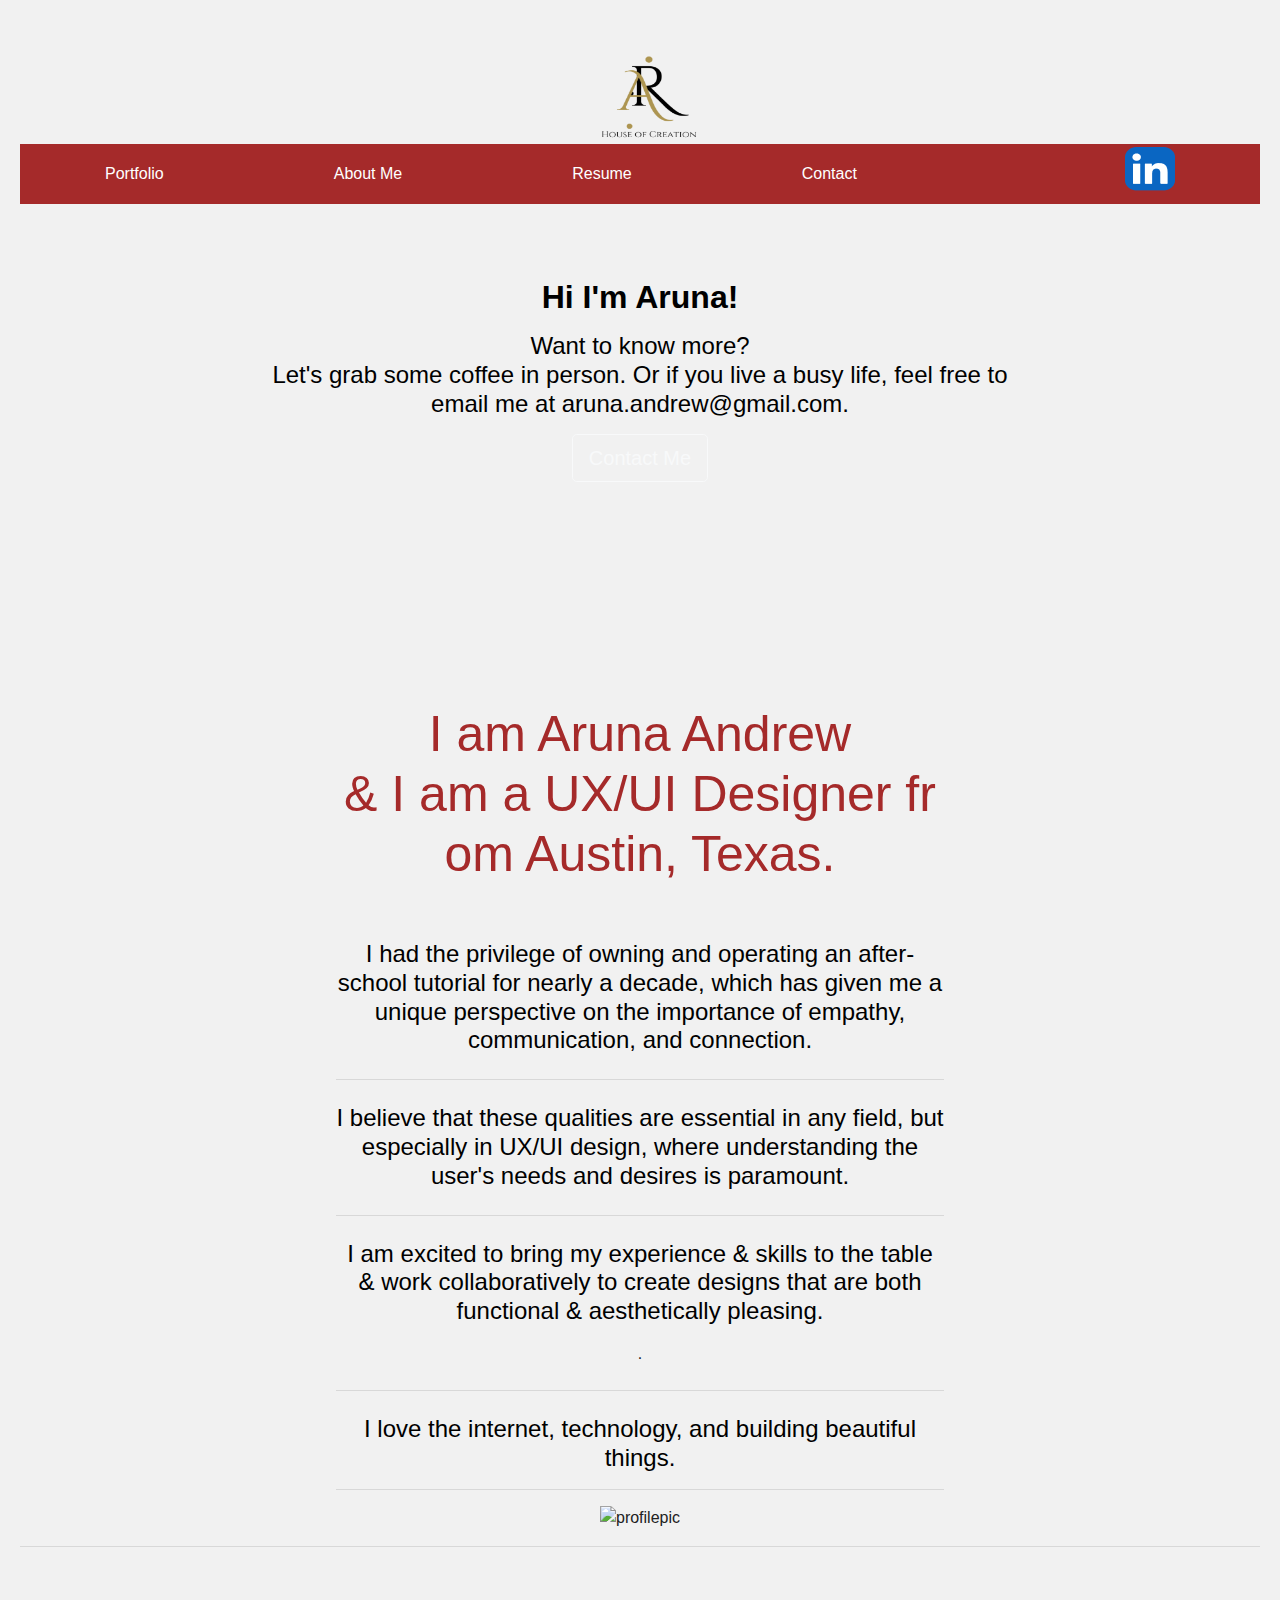
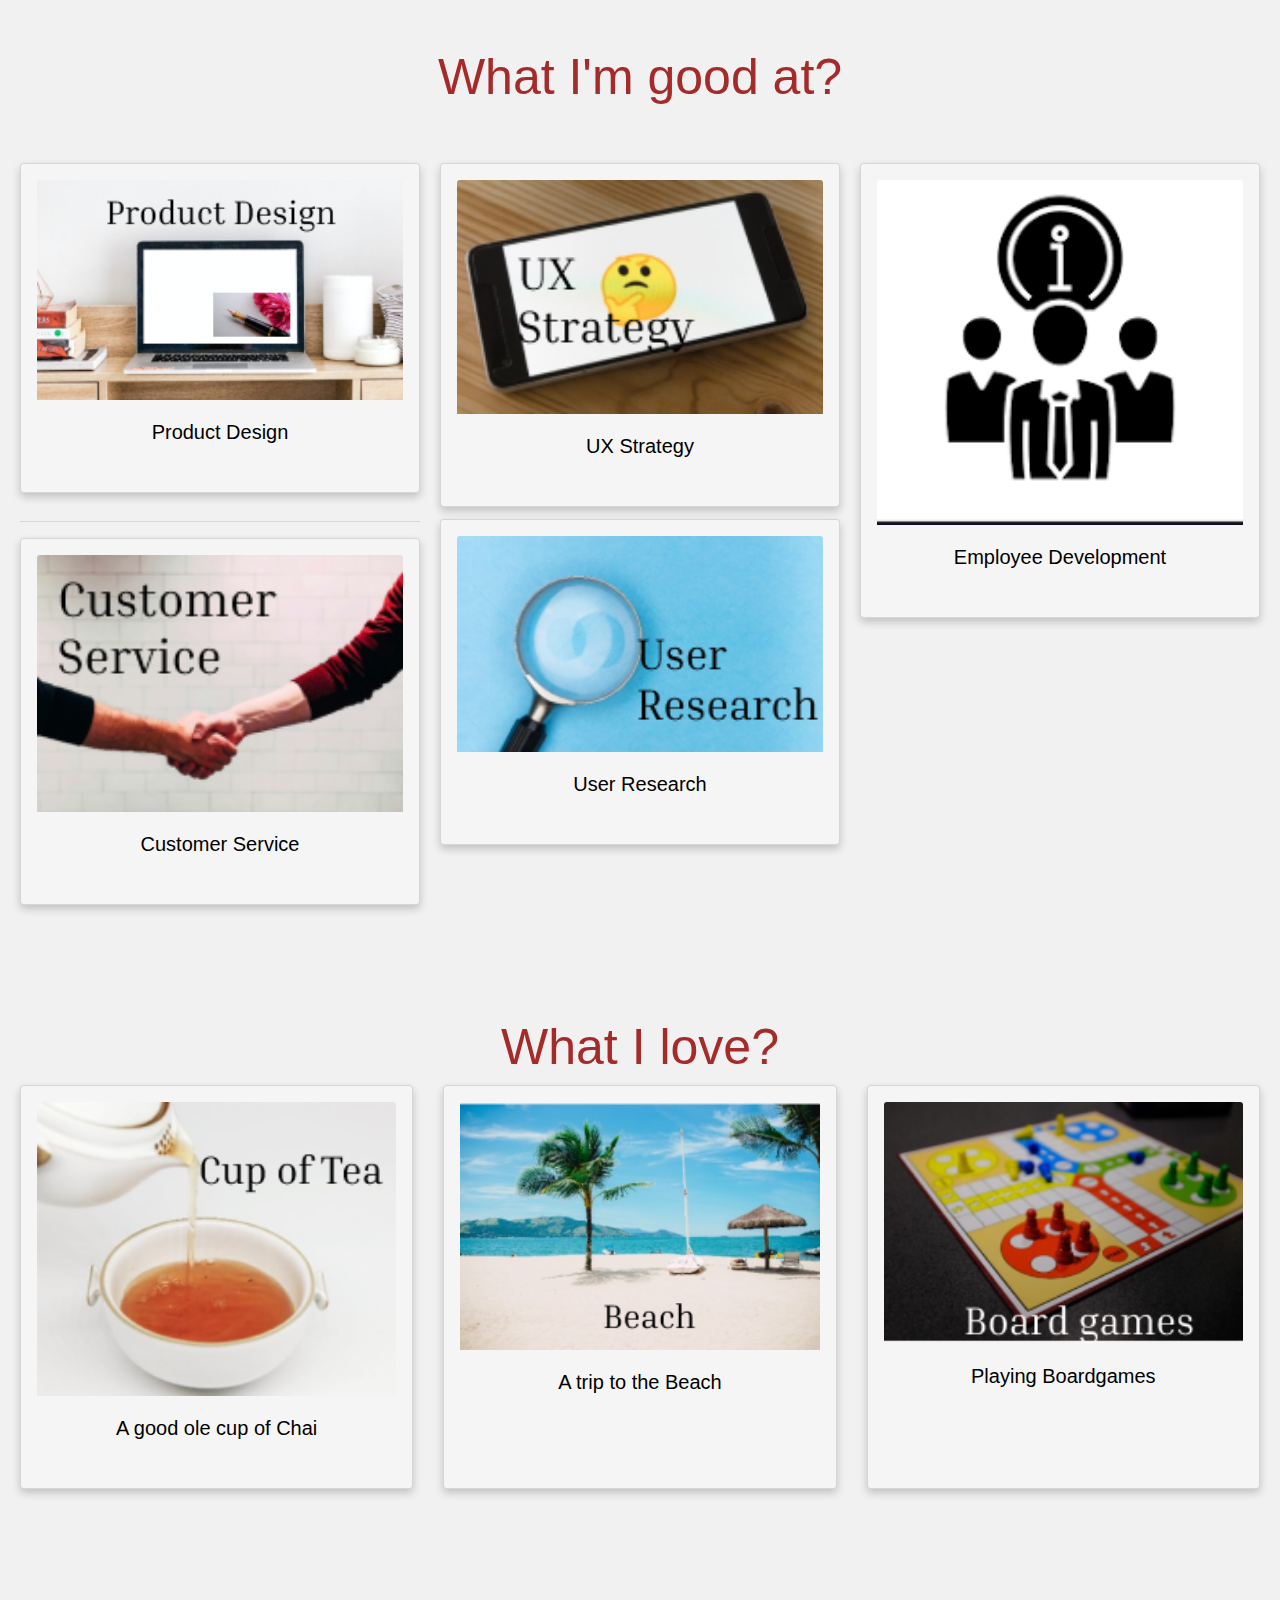
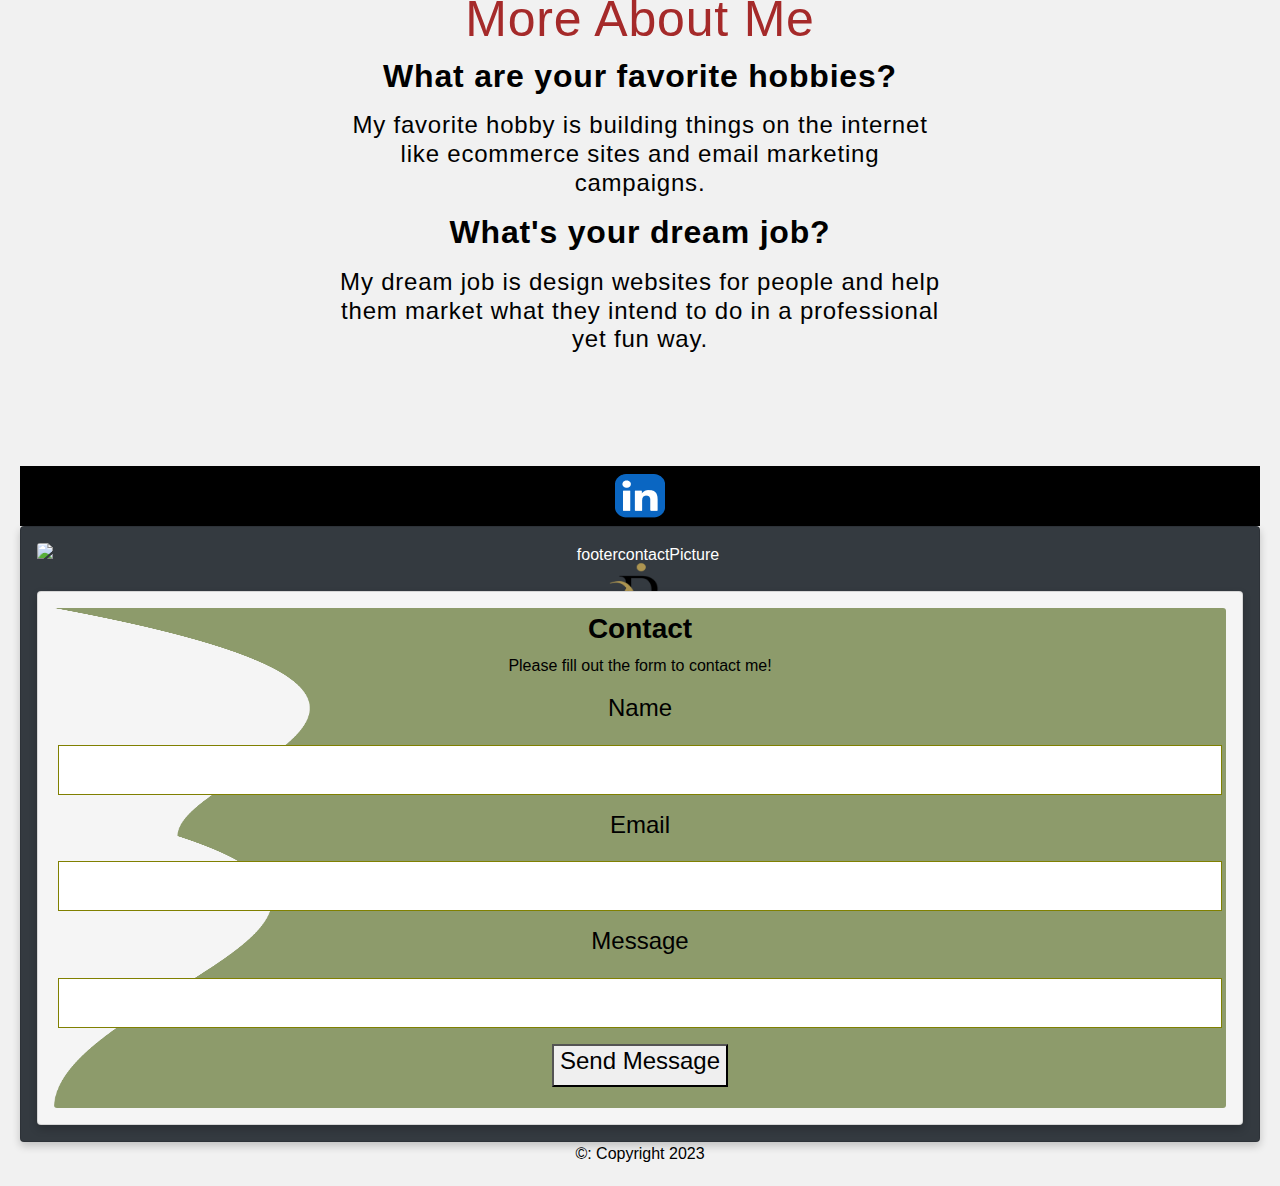
==== about.html @ d9660f20 "updated" ====
<!DOCTYPE HTML>
    <head>
      <!-- Required meta tags -->
      <meta name="viewport" content="width=device-width, initial-scale=1">
<link rel="stylesheet" href="https://cdnjs.cloudflare.com/ajax/libs/font-awesome/4.7.0/css/font-awesome.min.css">
      <meta name="viewport" content="width=device-width, initial-scale=1">
<link rel="stylesheet" href="https://cdnjs.cloudflare.com/ajax/libs/font-awesome/4.7.0/css/font-awesome.min.css">
    <meta charset="utf-8">
    <meta name="viewport" content="width=device-width, initial-scale=1, shrink-to-fit=no">
    <link rel="stylesheet" href="https://stackpath.bootstrapcdn.com/bootstrap/4.3.1/css/bootstrap.min.css" integrity="sha384-ggOyR0iXCbMQv3Xipma34MD+dH/1fQ784/j6cY/iJTQUOhcWr7x9JvoRxT2MZw1T" crossorigin="anonymous">
    <link rel="stylesheet" href="css/index.css">

       <title>Aruna Andrew's Profile</title>
       <link rel="stylesheet" type="text/css" href="css/styles.css">
       <div class="inline-block"></div>
       
           
    </div>
   <!--Nav bar-->
   <a class="navbar-brand" href="#"><div class="logo">
    <a href="index.html"><img src="images/logoar.png" alt="Logo" width="140" height="100"></a></div></a>
   <ul class="topnav">
        <li><a href="portfolio.html">Portfolio</a></li>
        <li><a href="about.html">About Me</a></li>
        <li><a href="resume.html">Resume</a></li>
        <li><a href="contact.html">Contact</a></li>
        <li class="right"><a href="www.linkedin.com/in/aruna-a" class="social-icon si-rounded si-small si-linkedin">
          <img src="images/linkedin.png">
       </a>
      </ul>
<div style="padding:0 25px;">
<!--end Nav bar-->


          
        <!--Column Layout-->
        
<!--Section 2: About me-->
<!-- Hero -->


<div class="p-5 text-center bg-image rounded-3" style="
    background-image: url('https://mdbcdn.b-cdn.net/img/new/slides/041.webp');
    height: 400px;">

  <div class="mask" style="background-color: rgba(25, 92, 39, 0.6);"></div>
    <div class="d-flex justify-content-center align-items-center h-100">
      
      <div class="text-turquoise"> 
        <h2 class="mb-3" font color="text-turquoise">Hi I'm Aruna!</h2>
        <h2 class="mb-3"></h2>
        
        <p><blockquote> <h4>Want to know more? <br>
          Let's grab some coffee in person.
          Or if you live a busy life, feel free to <br>email me at aruna.andrew@gmail.com.</h4></blockquote></p>
        
        <a class="btn btn-outline-light btn-lg" href="contact.html" role="button">Contact Me</a><br><br><br>
        
        
      </div>
    </div>
  </div>
</div>
</div>
<!--<div class="profilecard">
  <img src="/Users/ravinderandrew/Documents/UXUIBootcamp/portfolio/UXUI_portfoliocoding/images/myprofilemainpic.jpg" alt="Aruna" style="width:100%">
  <h2>Aruna Andrew</h2>
  <p class="title">UX/UI Designer</p>
  <p>Austin, Tx</p>
  <div style="margin: 24px 0;">
    
    <a href="#"><i class="fa fa-linkedin"></i></a>  
   
  </div>
  <p><button>Contact</button></p>
</div>-->
  <section class="introduction-section">
    
      <p><h1>I am Aruna Andrew <br>
        
        & I am a UX/UI Designer from Austin, Texas.</h1></p><br>
        
        <p><blockquote><h4>I had the privilege of owning and operating an after-school tutorial for nearly a decade, which has given me a unique perspective on the importance of empathy, communication, and connection.</blockquote></p></h4></p> 
        <hr class="my-4">
        
       
        <p><h4><blockquote> I believe that these qualities are essential in any field, but especially in UX/UI design, where understanding the user's needs and desires is paramount.</blockquote></h4></p>
        
       
        <hr class="my-4">
        <p><h4><blockquote>I am excited to bring my experience & skills to the table & work collaboratively to create designs that are both functional & aesthetically pleasing.</blockquote></h4></p>
        .</p>
        <hr class="my-4">
      <p><h4>I love the internet, technology, and building beautiful things.</h4></p> <hr />
      <img src="images/profilepic.jpg" alt="profilepic" width= "470" height="320" align="top-left" />
  </section>
  <hr />
  
 
  
  <section>
    <h1>What I'm good at?</h1>
    
  </section>
  <br><br>
  <div class="card-columns">
    <div class="card">
      <img class="card-img-top" src="images/productdesign.png" alt="Card image cap">
      <div class="card-body">
        <h5 class="card-title">Product Design</h5>
        <!--<p class="card-text">This is a longer card with supporting text below as a natural lead-in to additional content. This content is a little bit longer.</p>-->
      </div>
    </div>
    <hr />
    <div class="card">
      <img class="card-img-top" src="images/customer service.png" alt="Card image cap">
      <div class="card-body">
        <h5 class="card-title">Customer Service</h5>
        <!--<p class="card-text">This card has supporting text below as a natural lead-in to additional content.</p>
        <p class="card-text"><small class="text-muted">Last updated 3 mins ago</small></p>-->
      </div>
    </div>
    <div class="card">
      <img class="card-img-top" src="images/Uxstrategy.png" alt="Card image cap">
      <div class="card-body">
        <h5 class="card-title">UX Strategy</h5>
        <!--<p class="card-text">This is a longer card with supporting text below as a natural lead-in to additional content. This content is a little bit longer.</p>-->
      </div>
    </div>
    <div class="card">
      <img class="card-img-top" src="images/userresearch.png" alt="Card image cap">
      <div class="card-body">
        <h5 class="card-title">User Research</h5>
        <!--<p class="card-text">This is a longer card with supporting text below as a natural lead-in to additional content. This content is a little bit longer.</p>-->
      </div>
    </div>
    
    <div class="card">
      <img class="card-img-top" src="images/staffdev.png" alt="Card image cap">
      <div class="card-body">
        <h5 class="card-title">Employee Development</h5>
        
      </div>
    </div>
    
    </div>
  </div>
      <section>
    <h1>What I love?</h1>
    <div class="card-deck">
      <div class="card">
        <img class="card-img-top" src="images/tea.png" alt="Card image cap">
        <div class="card-body">
          <h5 class="card-title">A good ole cup of Chai</h5>
          <!--<p class="card-text">This is a wider card with supporting text below as a natural lead-in to additional content. This content is a little bit longer.</p>
        </div>
        <div class="card-footer">
          <small class="text-muted">Last updated 3 mins ago</small>-->
        </div>
      </div>
      <div class="card">
        <img class="card-img-top" src="images/beach.png" alt="Card image cap">
        <div class="card-body">
          <h5 class="card-title">A trip to the Beach</h5>
          <!--<p class="card-text">This card has supporting text below as a natural lead-in to additional content.</p>
        </div>
        <div class="card-footer">
          <small class="text-muted">Last updated 3 mins ago</small>-->
        </div>
      </div>
      <div class="card">
        <img class="card-img-top" src="images/boardgames.png" alt="Card image cap">
        <div class="card-body">
          <h5 class="card-title">Playing Boardgames</h5>
          <!--<p class="card-text">This is a wider card with supporting text below as a natural lead-in to additional content. This card has even longer content than the first to show that equal height action.</p>-->
        </div>
        <!--<div class="card-footer">
          <small class="text-muted">Last updated 3 mins ago</small>-->
        </div>
      </div>
    </div>
    
  </section>

  <section class="questions-section">
    <h1>More About Me</h1>
    <h2>What are your favorite hobbies?</h2>
    <p><h4>My favorite hobby is building things on the internet like ecommerce sites and email marketing campaigns.</h4></p>
    <h2>What's your dream job?</h2>
    <p><h4>My dream job is design websites for people and help them market what they intend to do in a professional yet fun way.</h4></p>
    
</section>



<!-- END MAIN -->
</div>
       
</div>
<p></p><br><br>
 <!--Footer HTML-->
 <br><br>
         <!--Footer HTML-->
         <div class="footer">
            
        <center>
          
          <li class="right"><a href="www.linkedin.com/in/aruna-a" class="social-icon si-rounded si-small si-linkedin">
            <img src="images/linkedin.png">
         </a>
        </ul>
        </center> 
          
           
        </div>
        
      </div>

      <div class="card bg-dark text-white">
        <img src="/Users/ravinderandrew/Documents/UXUIBootcamp/portfolio/portfoliocoding/images/coffee1.png" alt="footercontactPicture" class="card-img" alt="...">
        <div class="card-img-overlay">
          <img src="images/logoar.png" alt="Logo" align="center" width="180" height="130"><br>
          <!--<img src="images/logoar.png" alt="Logo" align="center" width="200" height="150">-->
          <!--<h5 class="card-title">-->
            <h1>Let's Connect & Collaborate on Design!</h1><br><br>
            
          <!--<p class="card-text">-->
            <h3>Aruna Andrew</h3>
            <a href="mailto:aruna.andrew@gmail.com"><h3>Email me!</h3></a>
            
          
          <!--<p class="card-text">&copy: Copyright 2023</p>-->
        </div>
        <br>
        <div class="card bg-green text-white">
          <img src="images/footerimage.png" alt="footercontactPicture" align="right" width="500" height="500" alt="footercontactPicture" class="card-img" alt="...">
          <div class="card-img-overlay">
            <h3 class="w3-xxxlarge"><b>Contact</b></h3>
            <p>Please fill out the form to contact me!</p>
            <form action="/action_page.php" target="_blank">
              <div class="w3-section">
                <label><h4>Name</h4></label>
                <input class="w3-input w3-border" type="text" name="Name" required>
              </div>
              <div class="w3-section">
                <label><h4>Email</h4></label>
                <input class="w3-input w3-border" type="text" name="Email" required>
              </div>
              <div class="w3-section">
                <label><h4>Message</h4></label>
                <input class="w3-input w3-border" type="text" name="Message" required>
              </div>
              <button type="submit" class="w3-button w3-block w3-padding-large  w3-margin-bottom"><h4>Send Message</h4></button>
            </form>
          </div>
        </div>
        
        </div>
        <p class="card-text">&copy: Copyright 2023</p>
          </div>
</head>
---- css/styles.css ----
/* Navigation styles */
body {margin: 0;}

ul.topnav {
  list-style-type: none;
  margin: 0;
  padding: 0;
  overflow: hidden;
  background-color:  brown;
}

ul.topnav li {float: left;}

ul.topnav li a {
  display: block;
  color: white;
  text-align: center;
  padding: 18px 85px;
  text-decoration: none;
}

ul.topnav li a:hover:not(.active) {background-color: #111;}

ul.topnav li a.active {background-color: gray;}

ul.topnav li.right {float: right;}

@media screen and (max-width: 600px) {
  ul.topnav li.right, 
  ul.topnav li {float: none;}
}

.left, .center, .right {
    height: 50px;
    display: flex;
    justify-content: center;
    align-items: center;
}

/*background color */
body {
  background-color: silver;
}


.casestudy1, .casestudy2, .casestudy3, .casestudy4, .casestudy5 {
    
    background-position: center;
    height: 200px;
    max-width: 200px;
    margin: auto;
    margin-bottom: 10px;
    background-color: blue;
    border-radius: 40px;
    background-image: url("../images/casestudy1.png");
}

.casestudy1 {
    /*margin-top:20px;*/
    background-image: url("../images/casestudy1.png");
    background-repeat: no-repeat;
    background-position: center;
    /*border-radius: 48px;*/
}

.casestudy2 {
    background-image: url("../images/casestudy2.png");
    background-repeat: no-repeat;
    background-position: center;
}

.casestudy3 {
    background-image: url("../images/casestudy3.png");
    background-repeat: no-repeat;
    background-position: center;
}
.caseStudyPortfolio {
    background-position: center;
    height: 500px;
    max-width: 500px;
    margin: auto;
    margin-bottom: 10px;
    background-color: blue;
    border-radius: 48px;
    background-image: url("../images/casestudy3.png");

}
.text {
    background: rgb(0,0,0,0.7);
    width: 84%;
    padding: 20px 40px;
    color: brown;
}

.text p {
    color: rgba(255, 255, 255, 0.7);
    font-family: Arial, Helvetica, Arial, Helvetica, sans-serif;
}


/*About page*/
* {
    box-sizing: border-box;
  }
  
  body {
    font-family: Arial, Helvetica, sans-serif;
  }
  
 
  /* Style the counter cards-aboutme,portfolio & index */
  .card {
    box-shadow: 0 4px 8px 0 rgba(0, 0, 0, 0.2);
    padding: 16px;
    text-align: center;
    background-color: whitesmoke
  }
  /* for somereason this is set to the logo placement */
  body{
    text-align:center;
    background-color: whitesmoke;
    font-family: Arial, Helvetica, sans-serif;
 }
 h1 {
  color: brown;
}
 h2 {
  color: black;
}
h3 {
  color: black;
}
h4 {
  color: black;
}
h5 {
  color: black;
}
h6 {
  color: black;
}
p {
  color: black;
}
 .div2{
    background: tan;
    border: 1px solid black;
    padding:30px;
    width: 350px;
    height: 350px;
 }
/*casestudy1
.newspaper {
    border: solid black 1px;
    background-color: thistle;
    column-count: 3;
    column-gap: 40px;
  }*/

/* Footer Styles */
.footer {
    display: flex;
    justify-content: center;
    align-items: center;
    background: black;
    height: 60px;
}

.footer a{ 
    display: flex;
    padding: 10px 10px;
    font-family: Arial, Helvetica, sans-serif;
    text-decoration: none;
}
   

.lin {
    color: rgb(8, 0, 255);
}
/* footer Container holding the image and the text */
.container {
   /*outline: 1px solid red;*/
    position: relative;
    text-align: center;
    color: white;
  }
  /* Top right text */
.top-right {
    position: absolute;
    top: 0px;
    right: 60px;
    margin-top: 0px;
  }
  .top-left {
    position: absolute;
    top: 8px;
    left: 15px;
  }
  
  * {
    box-sizing: border-box;
  }
  /* Top left text */
  .top-left {
    position: absolute;
    top: 0;
    left: 30;
    z-index: 20;
  }
  

    /* Portfolio */
    * {
        box-sizing: border-box;
      }
      
      body {
        background-color: #f1f1f1;
        padding: 20px;
        font-family: Arial;
      }
      
      /* Center website */
      .main {
        max-width: 1000px;
        margin: auto;
      }
      
      h1 {
        font-size: 50px;
        word-break: break-all;
      }
      
      .row {
        margin: 8px -16px;
      }
      
      /* Add padding BETWEEN each column */
      .row,
      .row > .column {
        padding: 8px;
      }
      
      /* Create four equal columns that floats next to each other */
      .column {
        float: left;
        width: 25%;
      }
      
      /* Clear floats after rows  
      .row:after {
        content: "";
        display: table;
        clear: both;
      }
      
      /* Content */
      .content {
        background-color: white;
        padding: 10px;
      }
      
      /* contact page */
      * {
        box-sizing: border-box;
      }
      
      /* Style inputs contact page*/
      input[type=text], select, textarea {
        width: 100%;
        padding: 12px;
        border: 1px solid olive;
        margin-top: 6px;
        margin-bottom: 16px;
        resize: vertical;
      }
      
      input[type=submit] {
        background-color: gray;
        color:  black;
        padding: 12px 20px;
        border: none;
        cursor: pointer;
      }
      
      input[type=submit]:hover {
        background-color: gray;
      }
      /*#contact {
        outline: 1px solid red;
      }*/
      .footerLeftContainer {
        outline: 1px solid blue;
      }

      /* below footer container left */
      /*.image {
        position:relative;
        width:100%
      }
      h2 {
        position: absolute;
        top: 0px;
        left: 20px;;
        width:100%;
      }
      h2 span { 
        color: white; 
        font: bold 24px/45px Arial, Sans-Serif; 
        letter-spacing: -1px;  
        background: white(0, 0, 0);  
        background: white(0, 0, 0, 0.7);
        padding: 10px; 
     }
     h2 span.spacer {
      padding:0 1px;
   }*/
   /* right side footer */
   * {
    box-sizing: border-box;
  }
  
  .row {
    display: flex;
  }
  
  /* Create three equal columns that sits next to each other */
  .column {
    flex: 33.33%;
    padding: 5px;
  }
      /* Style the container/contact section */
      /*.container {
        border-radius: 5px;
        background-color: #f2f2f2;
        padding: 10px;
      
      
      /* Create two columns that float next to eachother */
      .column {
        float: left;
        width: 50%;
        margin-top: 6px;
        padding: 20px;
      }
      
      /* Clear floats after the columns */
      .row:after {
        content: "";
        display: table;
        clear: both;
      }
      
      /* Responsive layout - when the screen is less than 600px wide, make the two columns stack on top of each other instead of next to each other */
      @media screen and (max-width: 600px) {
        .column, input[type=submit] {
          width: 100%;
          margin-top: 0;
        }
      }

      /* About Me */
      body {
        /* Typography Declarations */
        color: #222222;
        font-size: 1em;
        font-family: "Open Sans", "Helvetica Neue", sans-serif;
    }
    
    .content-footer,
    .masthead-heading,
    .masthead-intro {
      text-align: center;
    }
    
    .masthead {
      padding: 6em 0;
      /*background-image: url('https://i.imgur.com/yGmrlyg.jpg');*/
      background-size: cover;
      background-repeat: no-repeat;
      border-top: solid 1em #FFCF33;
    }
    
    .masthead-intro {
        /* Layout Declarations */
        margin-bottom: 0.1em;
        /* Typography Declarations */
        font-family: "Times New Roman", Arial, Helvetica, sans-serif, serif;
        font-size: 2em;
    }
    
    .masthead-heading {
        /* Layout Declarations */
        color: #F1C863;
        margin-top: -0.2em;
        /* Typography Declarations */
        font-family: "Times New Roman", "Arial", sans-serif;
        font-weight: bold;
        font-size: 6em;
        letter-spacing: -0.02em;
        text-transform: uppercase;
    }
    
    .introduction-section,
    .location-section,
    .questions-section {
        max-width: 60em;
        margin-left: auto;
        margin-right: auto;
        margin-top: 2em;
    }
    
    .introduction-section > p,
    .location-section > p,
    .questions-section,
    .content-footer > p {
        /* Typography Declarations */
        font-weight: 400;
        letter-spacing: 0.05em;
    }
    /* more about me */
    .questions-section > h3 {
        font-family: "Times New Roman", Arial, Helvetica, sans-serif, serif;
        font-size: 1.2em;
        font-weight: bold;
        /* Layout */
        margin: 4em 0 1em 0;
    }
    
    section > h1 {
        margin-top: 2em;
    }
    
    .content-footer,
    .masthead-heading,
    .masthead-intro {
      text-align: center;
    }
    
    .masthead {
      padding: 6em 0;
      /*background-image: url('https://i.imgur.com/yGmrlyg.jpg');*/
      background-size: cover;
      background-repeat: no-repeat;
      border-top: solid 1em #FFCF33;
    }
    
    .masthead-intro {
      margin-bottom: 0.1em;
      font-family: "Times New Roman", Georgia, serif;
        font-size: 2em;
    }
    
    .masthead-heading {
      margin-top: -0.2em;
      font-family: "Georgia", "Times", sans-serif;
      font-weight: bold;
      font-size: 6em;
      letter-spacing: -0.02em;
      text-transform: uppercase;
    }
    .introduction > p,
    .location > p,
    .content-footer > p {
        /* Typography Declarations */
        font-weight: 300;
        letter-spacing: 0.05em;
    }
    h2 {
        /* Typography Declarations */
        font-family: "Georgia", Arial, Helvetica, sans-serif;
        font-size: 2em;
        font-weight: bold;
    }
    
    .introduction-section,
    .location-section,
    .questions-section {
        max-width: 38em;
        margin-left: auto;
        margin-right: auto;
        margin-top: 2em;
    }
/* end about me */



/* @media rule */
@media only screen and (max-width: 600px) {
  body {
    background-color:  rgb(155, 155, 139);
}
}
@media only screen and (max-width: 600px) {
  .footer {
    background-color:  rgb(155, 155, 139);
  }
}
/* end @media rule */
/* footer icon */

/* footer contact text */
.contact {
  color: black;
}
/*.newFooter {
  width: 255px;
}
.newFooterLeft {
  float: left; 
  background-image: url("/images/footerimageleft.png");
}

.newFooterRight {
  float: right; 
  background-image: url("../images/footerrtimage.png");
}*/



/* my skills on Resume */
  .flex-container{
    display: flex;
    width: 75%;
    margin: auto;
    }
    
    .flex-container--default,
    .flex-container--medium {
      margin: 10px;
      padding: 20px;
    }
    
    .flex-container--default {
    background-color: white;
    
    flex: 1;
    }
    
    /*.flex-container--long{
      background-color: blueviolet;
      flex: 3
    }*/

    /* try 2- flex 
    .flex-container {
      display: flex;
      flex-direction: column;
      background-color: gray;
    }
    
    .flex-container > div {
      background-color: gray;
      width: 100px;
      margin: 10px;
      text-align: center;
      line-height: 75px;
      font-size: 30px;
    }*/
 /* my resume grid */
/* new footer plan */
/* profile card */
/*.profilecard {
  box-shadow: 0 4px 8px 0 rgba(0, 0, 0, 0.2);
  max-width: 300px;
  margin: auto;
  text-align: center;
  font-family: arial;
}

.title {
  color: grey;
  font-size: 18px;
}

button {
  border: none;
  outline: 0;
  display: inline-block;
  padding: 8px;
  color: white;
  background-color: #000;
  text-align: center;
  cursor: pointer;
  width: 100%;
  font-size: 18px;
}

a {
  text-decoration: none;
  font-size: 22px;
  color: black;
}*/


/* end profile card */
/* case study images */
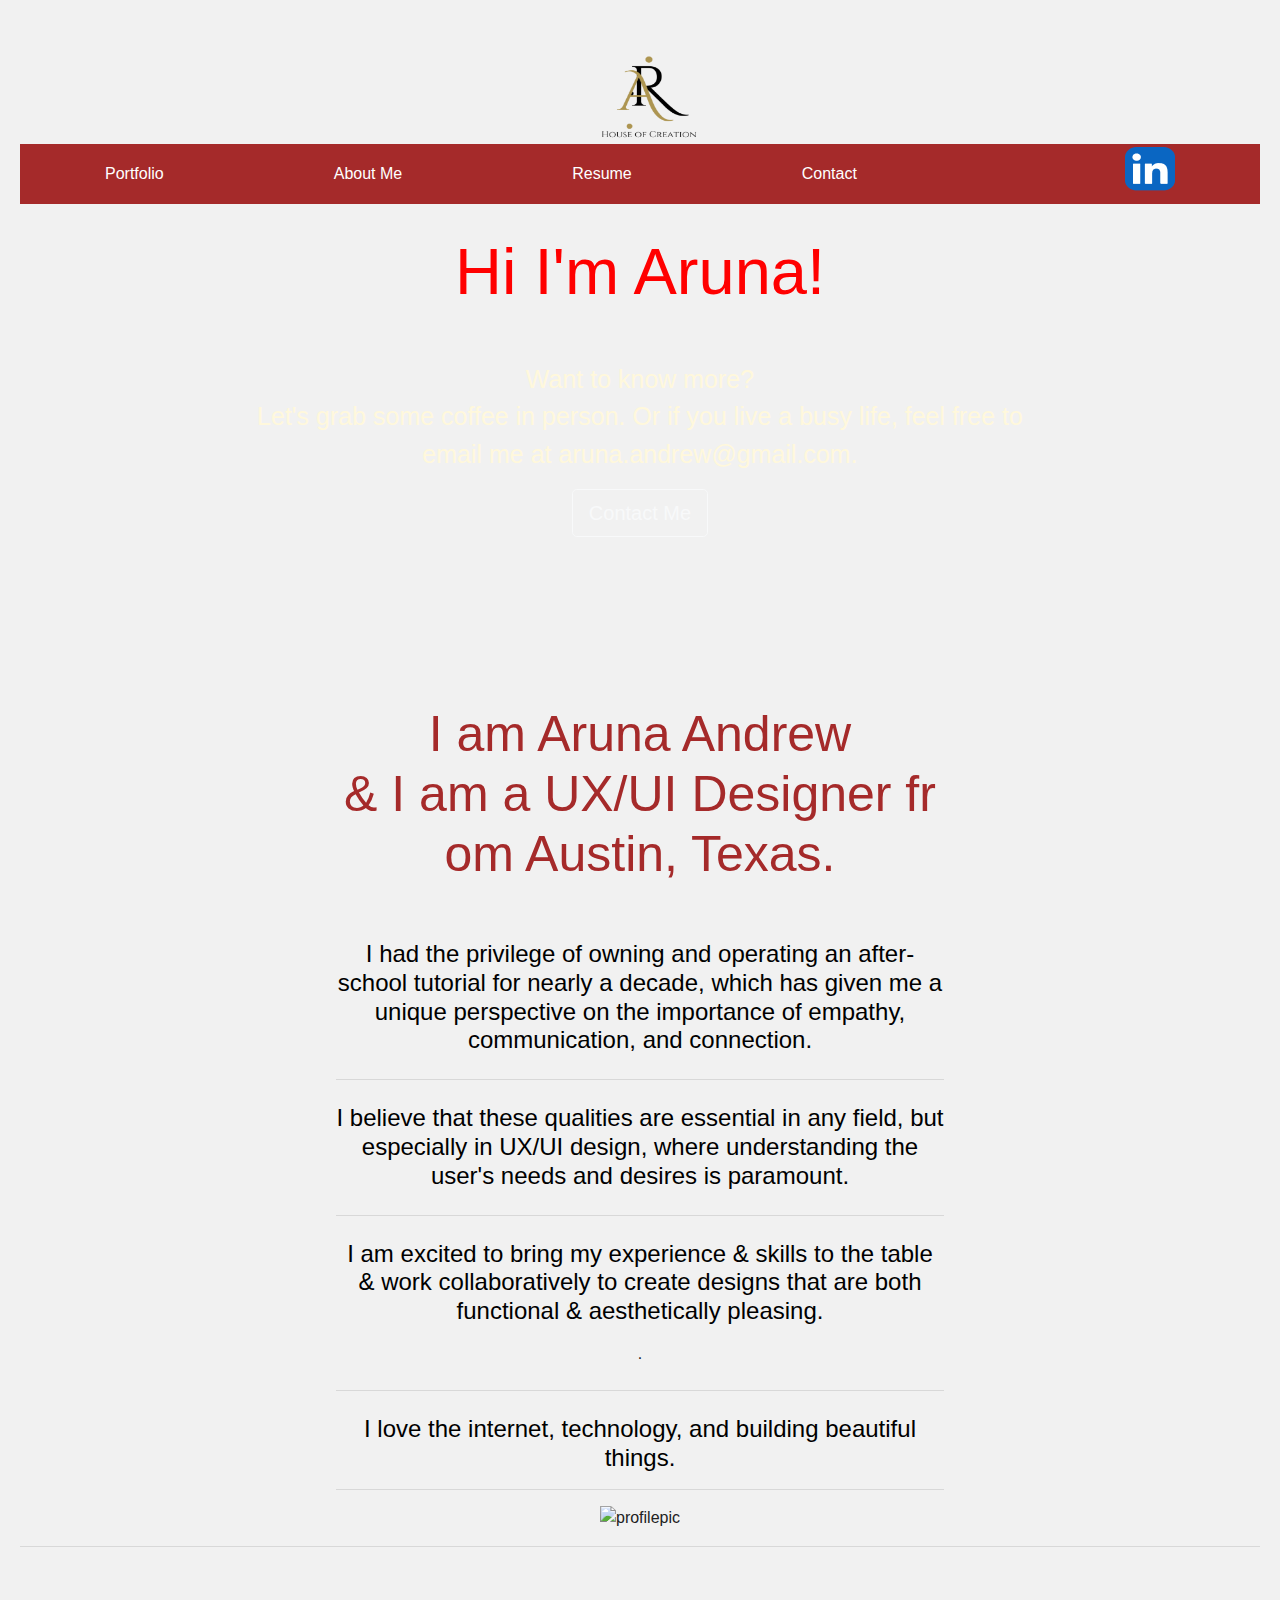
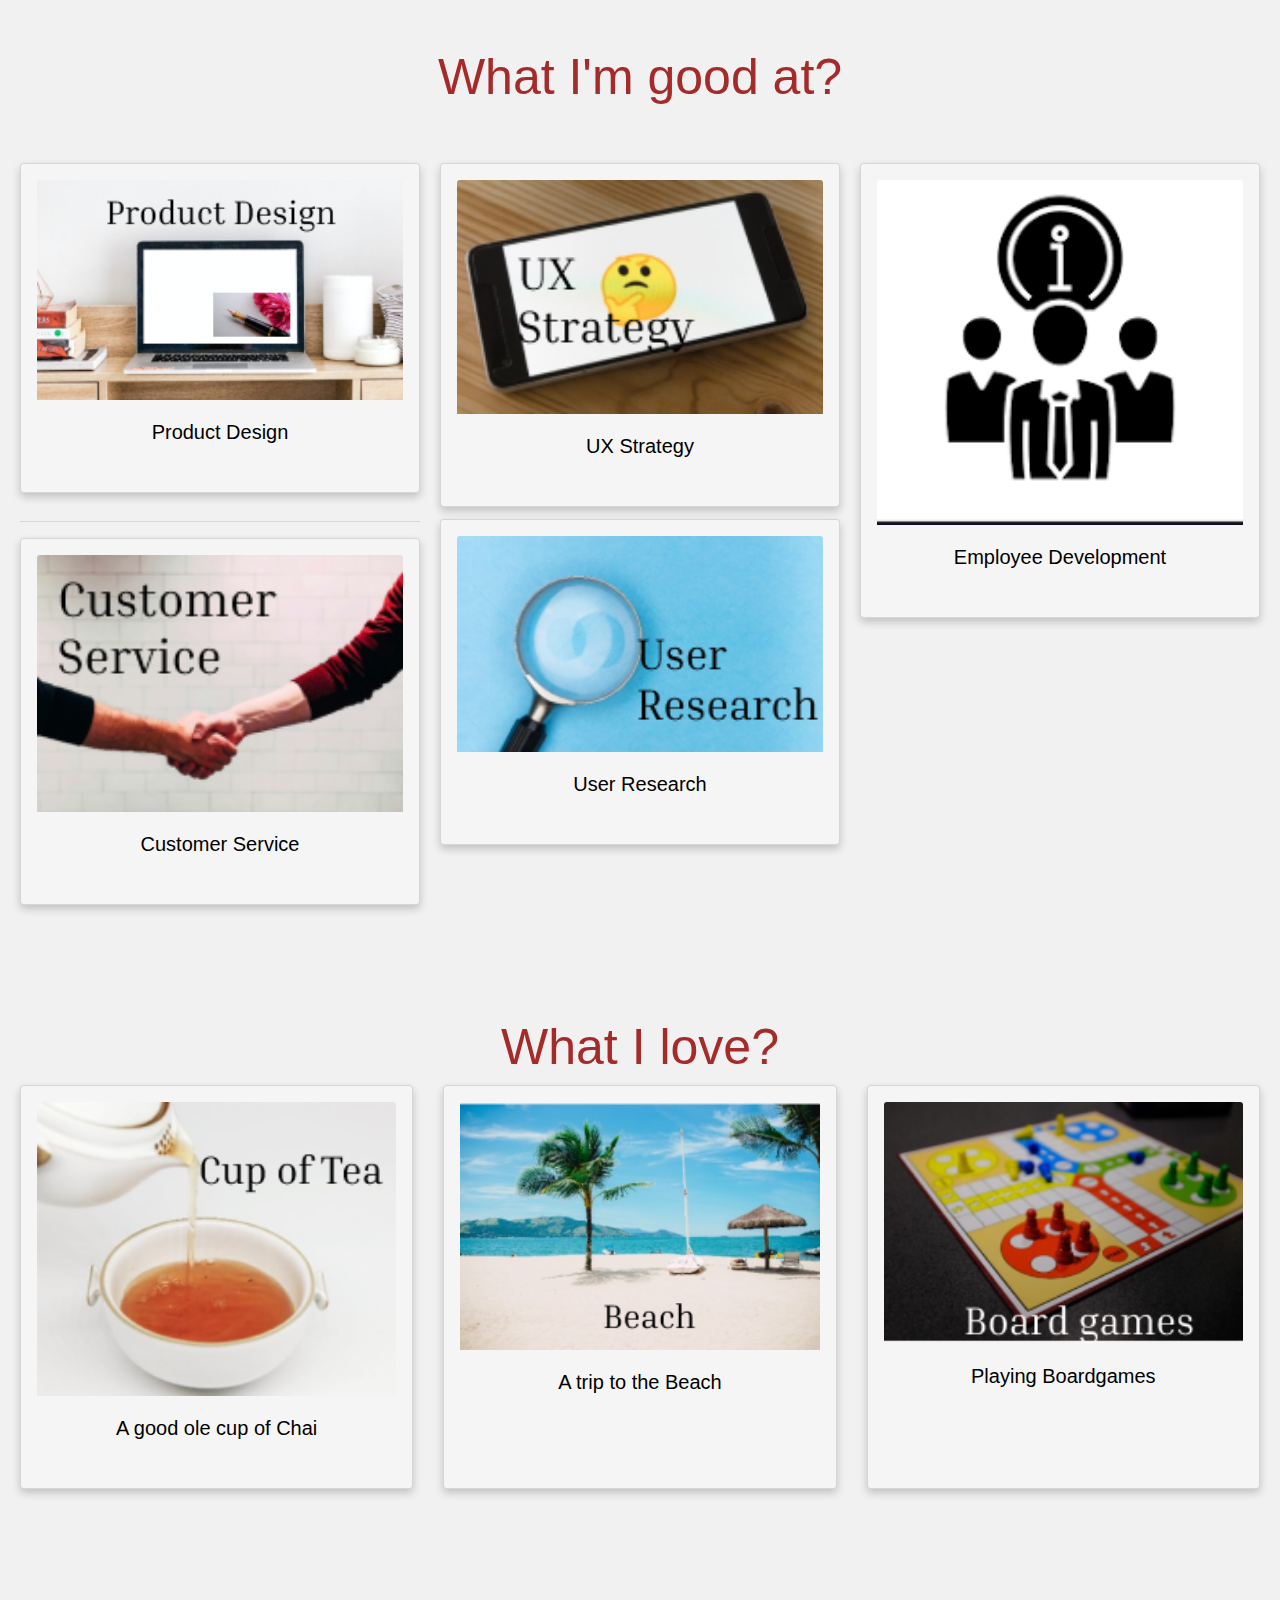
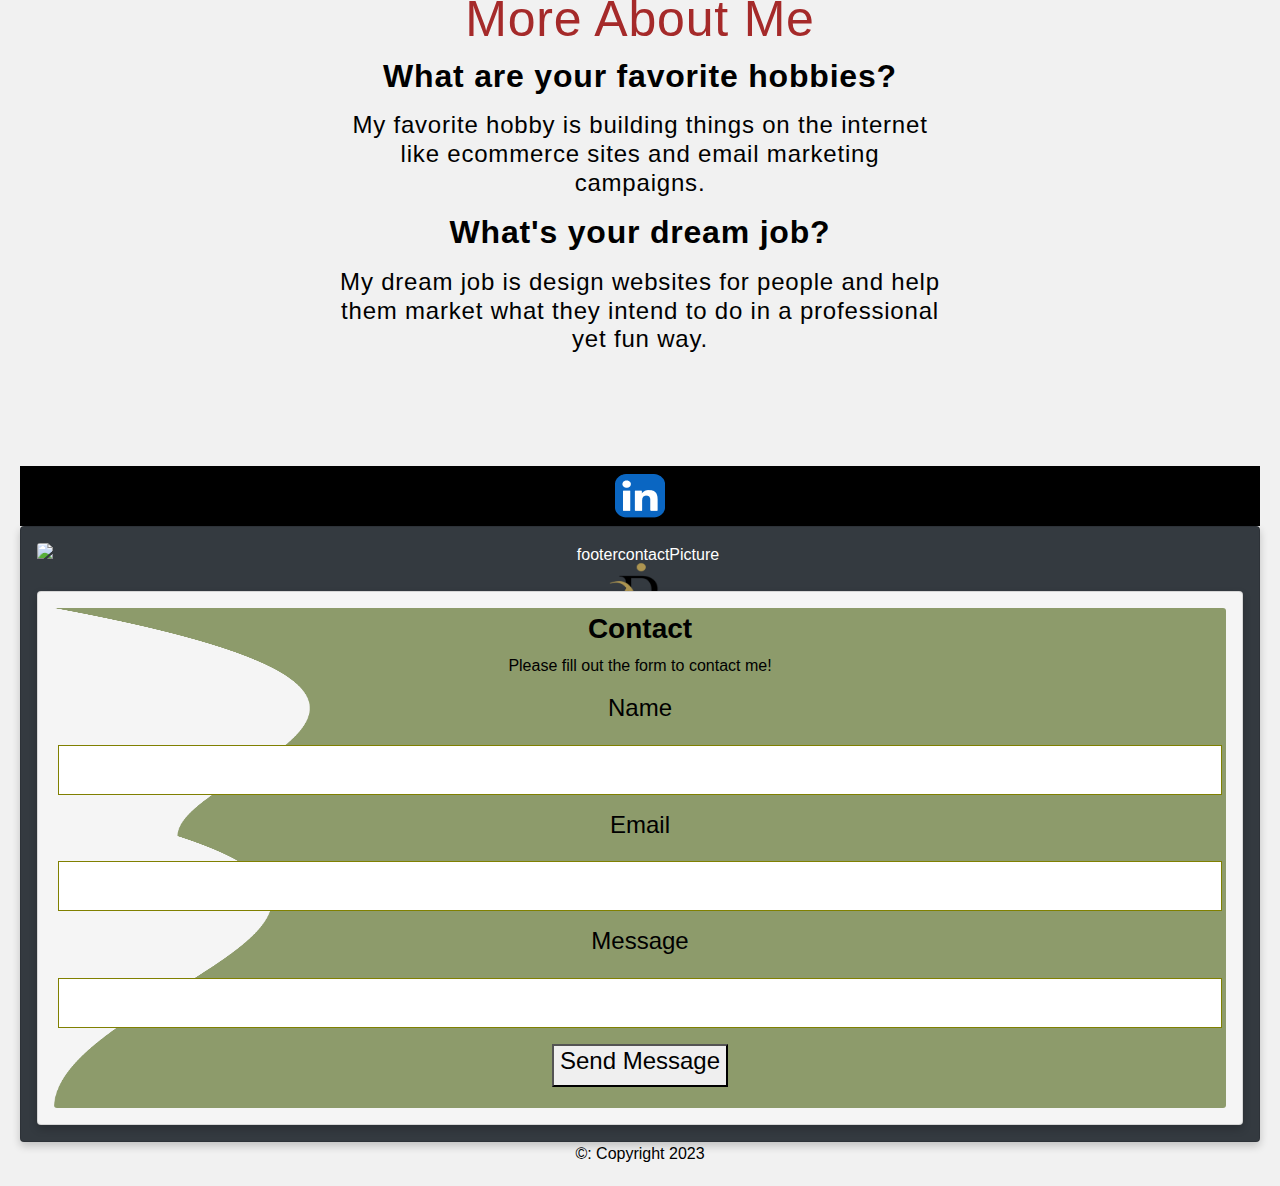
==== commit 87789d0a: "updated" ====
--- a/about.html
+++ b/about.html
@@ -47,12 +47,15 @@
     <div class="d-flex justify-content-center align-items-center h-100">
       
       <div class="text-turquoise"> 
-        <h2 class="mb-3" font color="text-turquoise">Hi I'm Aruna!</h2>
-        <h2 class="mb-3"></h2>
-        
-        <p><blockquote> <h4>Want to know more? <br>
+       <!---- <h2 class="mb-3" font color="text-turquoise">Hi I'm Aruna!</h2>-->
+       <p style="color:  red; font-size: 65px;">Hi I'm Aruna!</p><br>
+       <p style="color: cornsilk; font-size: 25px;">Want to know more? <br>
+        Let's grab some coffee in person.
+        Or if you live a busy life, feel free to <br>email me at aruna.andrew@gmail.com.</h4></p>
+        
+        <!--<p style="color: darkorchid; font-size: large;"><blockquote> <h4>Want to know more? <br>
           Let's grab some coffee in person.
-          Or if you live a busy life, feel free to <br>email me at aruna.andrew@gmail.com.</h4></blockquote></p>
+          Or if you live a busy life, feel free to <br>email me at aruna.andrew@gmail.com.</h4></blockquote></p>-->
         
         <a class="btn btn-outline-light btn-lg" href="contact.html" role="button">Contact Me</a><br><br><br>
         
@@ -220,14 +223,9 @@
         <img src="/Users/ravinderandrew/Documents/UXUIBootcamp/portfolio/portfoliocoding/images/coffee1.png" alt="footercontactPicture" class="card-img" alt="...">
         <div class="card-img-overlay">
           <img src="images/logoar.png" alt="Logo" align="center" width="180" height="130"><br>
-          <!--<img src="images/logoar.png" alt="Logo" align="center" width="200" height="150">-->
-          <!--<h5 class="card-title">-->
-            <h1>Let's Connect & Collaborate on Design!</h1><br><br>
-            
-          <!--<p class="card-text">-->
-            <h3>Aruna Andrew</h3>
-            <a href="mailto:aruna.andrew@gmail.com"><h3>Email me!</h3></a>
-            
+          <h2>Let's Connect & Collaborate on Design!</h2>
+      <a href="mailto:aruna.andrew@gmail.com"><h4>Email me!</h4></a>
+          <br>
           
           <!--<p class="card-text">&copy: Copyright 2023</p>-->
         </div>
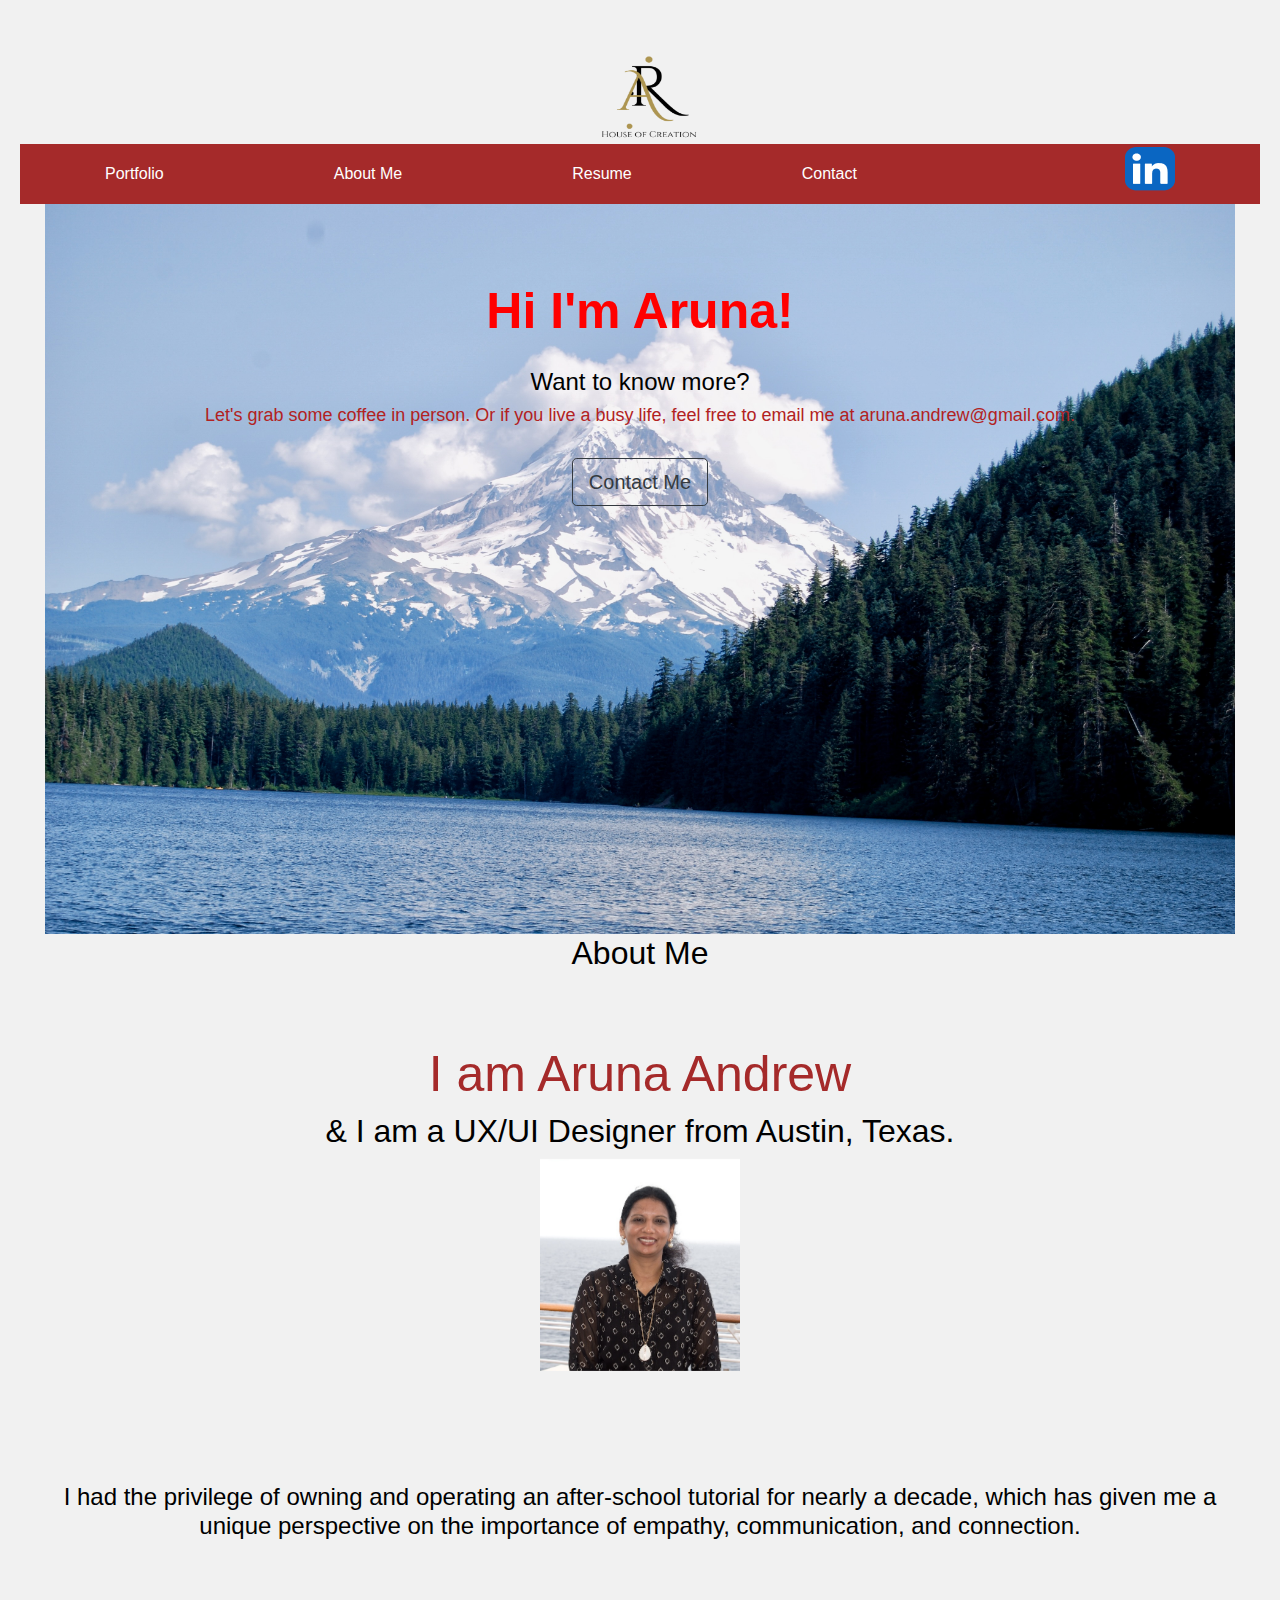
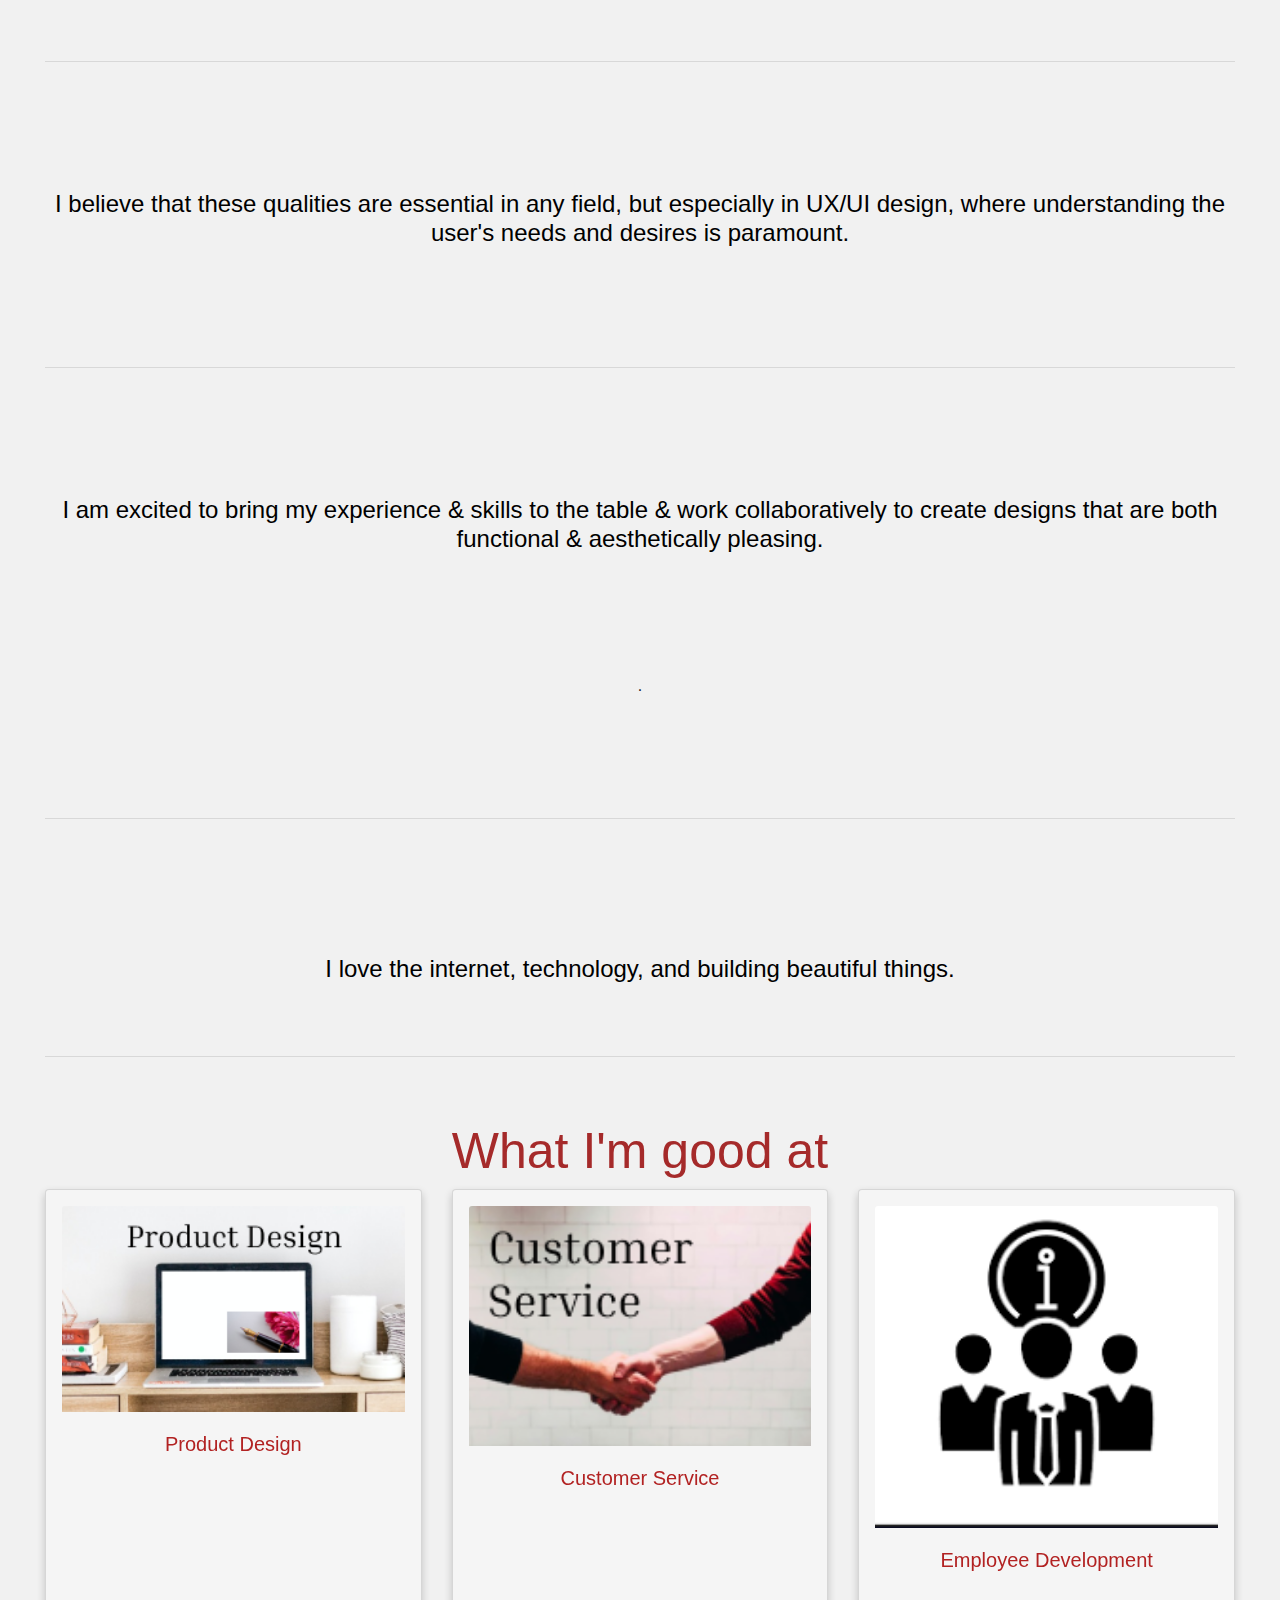
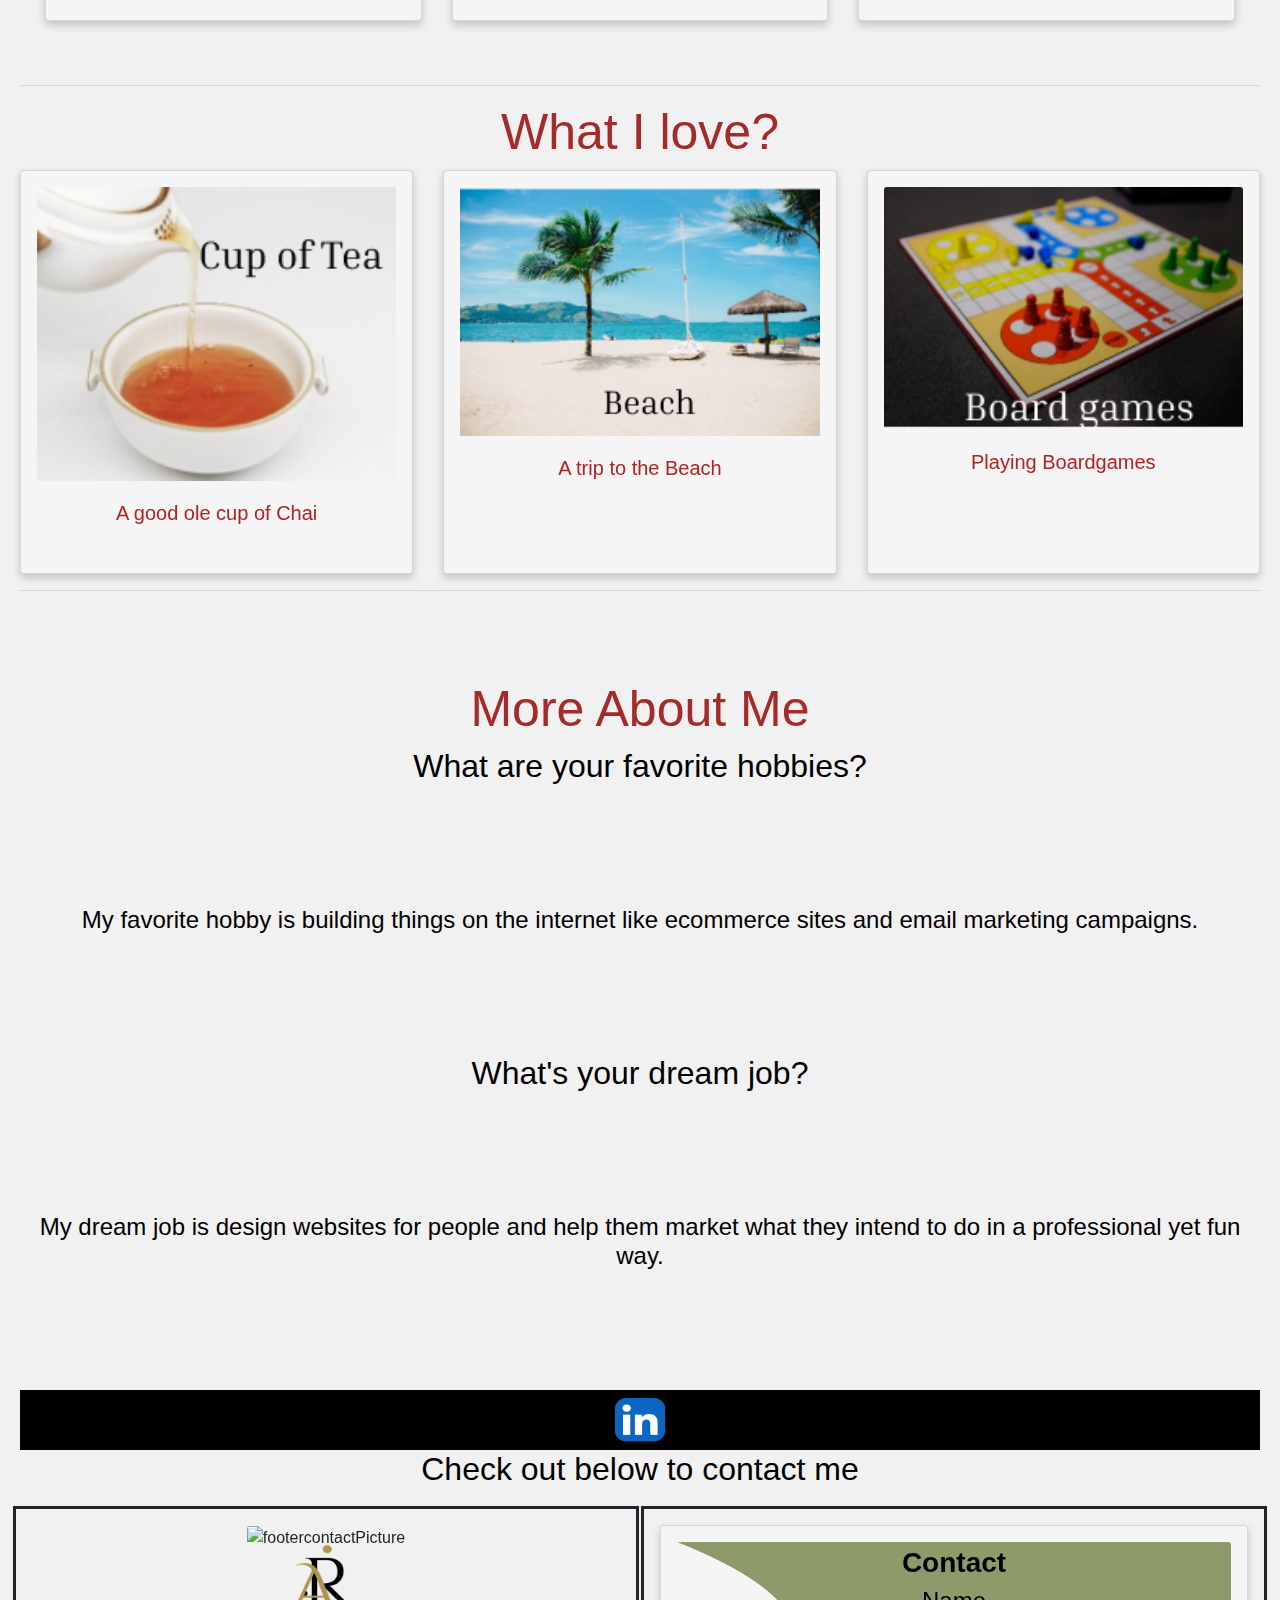
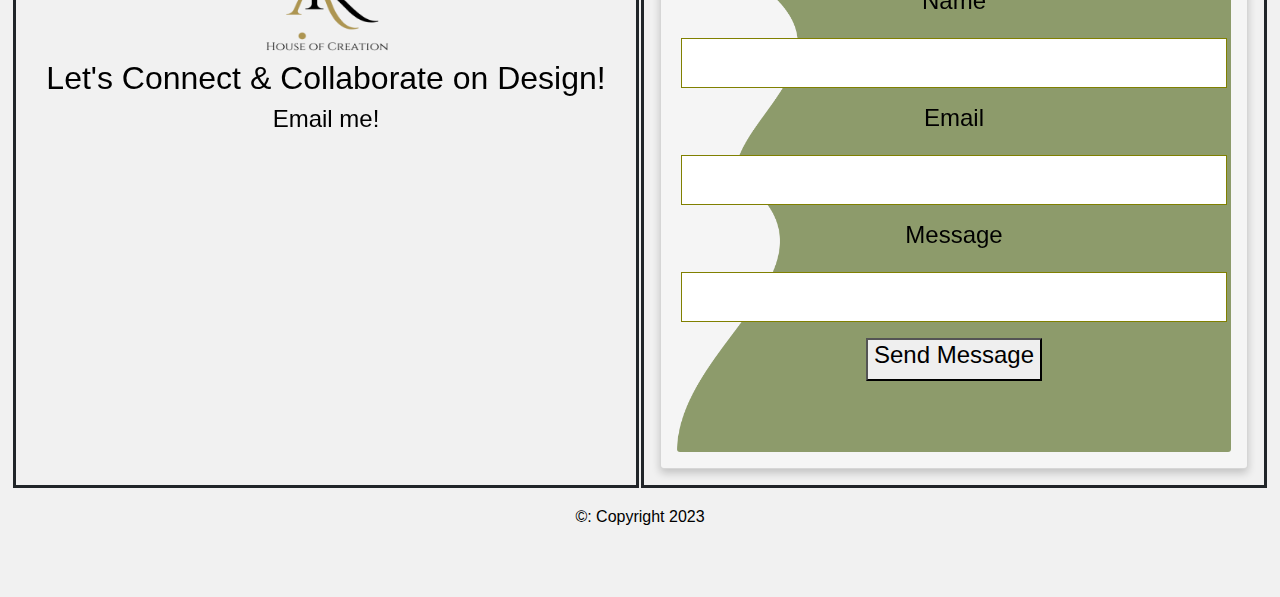
==== commit 5a380551: "updated" ====
--- a/about.html
+++ b/about.html
@@ -9,6 +9,7 @@
     <meta name="viewport" content="width=device-width, initial-scale=1, shrink-to-fit=no">
     <link rel="stylesheet" href="https://stackpath.bootstrapcdn.com/bootstrap/4.3.1/css/bootstrap.min.css" integrity="sha384-ggOyR0iXCbMQv3Xipma34MD+dH/1fQ784/j6cY/iJTQUOhcWr7x9JvoRxT2MZw1T" crossorigin="anonymous">
     <link rel="stylesheet" href="css/index.css">
+    <meta name="viewport" content="width=device-width, initial-scale=1">
 
        <title>Aruna Andrew's Profile</title>
        <link rel="stylesheet" type="text/css" href="css/styles.css">
@@ -31,87 +32,99 @@
 <div style="padding:0 25px;">
 <!--end Nav bar-->
 
-
-          
-        <!--Column Layout-->
-        
-<!--Section 2: About me-->
 <!-- Hero -->
-
-
-<div class="p-5 text-center bg-image rounded-3" style="
-    background-image: url('https://mdbcdn.b-cdn.net/img/new/slides/041.webp');
-    height: 400px;">
-
-  <div class="mask" style="background-color: rgba(25, 92, 39, 0.6);"></div>
-    <div class="d-flex justify-content-center align-items-center h-100">
+<div class="hero">
+  <div class="hero-overlay">
+    <h1>Hi I'm Aruna!</h1><br><br><br><br>
+      <h4>Want to know more? </h4>
+      <h3 style="color: firebrick; font-size: large;">Let's grab some coffee in person.
+       Or if you live a busy life, feel free to email me at aruna.andrew@gmail.com.</h3><br>
+       <a class="btn btn-outline-dark btn-lg" href="contact.html" role="button">Contact Me</a>
+  </div>
+    <img src="images/LostLake.jpeg" alt="LostLake" width="max" height="auto"
+    class="hero-image">
+  </div>
+
+
+<!--Column Layout-->
+<h2>About Me</h2><h2><p>
+  <h1>I am Aruna Andrew </h1>
+  <h2>& I am a UX/UI Designer from Austin, Texas.</h2>
+
+<!--<p>The image will "stick" to the screen when you reach its scroll position.</p>-->
+<img class="sticky" src="images/profile2.jpg" alt="profile2" align="top-left">
+
+<p><h4>I had the privilege of owning and operating an after-school tutorial for nearly a decade, which has given me a unique perspective on the importance of empathy, communication, and connection.</h4></p> <hr />
+<p><h4>I believe that these qualities are essential in any field, but especially in UX/UI design, where understanding the user's needs and desires is paramount.</h4></p> 
+<hr />
+<p><h4>I am excited to bring my experience & skills to the table & work collaboratively to create designs that are both functional & aesthetically pleasing.</h4></p>
+.</p>
+<hr class="my-4">
+<p><h4>I love the internet, technology, and building beautiful things.</h4></p> <hr />
+
+
+
+
+
+      <!--<img src="images/profilepic.jpg" alt="profilepic" width= "470" height="320" align="top-left" />-->
+ 
+ <br><br>
+ <section>
+  <h1>What I'm good at</h1>
+  <div class="card-deck">
+    <div class="card">
+      <img class="card-img-top" src="images/productdesign.png" alt="Card image cap">
+      <div class="card-body">
+        <h5 class="card-title">Product Design</h5>
+      </div>
+    </div><br><br>
+    <div class="card">
+      <img class="card-img-top" src="images/customer service.png" alt="Card image cap">
+      <div class="card-body">
+        <h5 class="card-title">Customer Service</h5>
       
-      <div class="text-turquoise"> 
-       <!---- <h2 class="mb-3" font color="text-turquoise">Hi I'm Aruna!</h2>-->
-       <p style="color:  red; font-size: 65px;">Hi I'm Aruna!</p><br>
-       <p style="color: cornsilk; font-size: 25px;">Want to know more? <br>
-        Let's grab some coffee in person.
-        Or if you live a busy life, feel free to <br>email me at aruna.andrew@gmail.com.</h4></p>
-        
-        <!--<p style="color: darkorchid; font-size: large;"><blockquote> <h4>Want to know more? <br>
-          Let's grab some coffee in person.
-          Or if you live a busy life, feel free to <br>email me at aruna.andrew@gmail.com.</h4></blockquote></p>-->
-        
-        <a class="btn btn-outline-light btn-lg" href="contact.html" role="button">Contact Me</a><br><br><br>
-        
-        
-      </div>
-    </div>
-  </div>
-</div>
-</div>
-<!--<div class="profilecard">
-  <img src="/Users/ravinderandrew/Documents/UXUIBootcamp/portfolio/UXUI_portfoliocoding/images/myprofilemainpic.jpg" alt="Aruna" style="width:100%">
-  <h2>Aruna Andrew</h2>
-  <p class="title">UX/UI Designer</p>
-  <p>Austin, Tx</p>
-  <div style="margin: 24px 0;">
+      </div>
+    </div><br><br>
+    <!--<div class="card-deck">
+      <div class="card">
+        <img class="card-img-top" src="images/userresearch.png" alt="Card image cap">
+        <div class="card-body">
+          <h5 class="card-title">User Research</h5>
+        </div>
+      </div>-->
+      <br><br>
     
-    <a href="#"><i class="fa fa-linkedin"></i></a>  
-   
-  </div>
-  <p><button>Contact</button></p>
-</div>-->
-  <section class="introduction-section">
-    
-      <p><h1>I am Aruna Andrew <br>
-        
-        & I am a UX/UI Designer from Austin, Texas.</h1></p><br>
-        
-        <p><blockquote><h4>I had the privilege of owning and operating an after-school tutorial for nearly a decade, which has given me a unique perspective on the importance of empathy, communication, and connection.</blockquote></p></h4></p> 
-        <hr class="my-4">
-        
-       
-        <p><h4><blockquote> I believe that these qualities are essential in any field, but especially in UX/UI design, where understanding the user's needs and desires is paramount.</blockquote></h4></p>
-        
-       
-        <hr class="my-4">
-        <p><h4><blockquote>I am excited to bring my experience & skills to the table & work collaboratively to create designs that are both functional & aesthetically pleasing.</blockquote></h4></p>
-        .</p>
-        <hr class="my-4">
-      <p><h4>I love the internet, technology, and building beautiful things.</h4></p> <hr />
-      <img src="images/profilepic.jpg" alt="profilepic" width= "470" height="320" align="top-left" />
-  </section>
-  <hr />
+      
+      <div class="card">
+        <img class="card-img-top" src="images/staffdev.png" alt="Card image cap">
+        <div class="card-body">
+          <h5 class="card-title">Employee Development</h5>
+          </div>
+       </div>
+       <br><br>
+      
+    <!--<div class="card">
+      <img class="card-img-top" src="images/Uxstrategy.png" alt="Card image cap">
+      <div class="card-body">
+        <h5 class="card-title">UX Strategy</h5>
+        </div>
+     </div>-->
+    </div>
+  </div>
   
  
   
-  <section>
+   <!--<section>
     <h1>What I'm good at?</h1>
     
   </section>
   <br><br>
-  <div class="card-columns">
+ <div class="card-columns">
     <div class="card">
       <img class="card-img-top" src="images/productdesign.png" alt="Card image cap">
       <div class="card-body">
         <h5 class="card-title">Product Design</h5>
-        <!--<p class="card-text">This is a longer card with supporting text below as a natural lead-in to additional content. This content is a little bit longer.</p>-->
+       
       </div>
     </div>
     <hr />
@@ -119,22 +132,21 @@
       <img class="card-img-top" src="images/customer service.png" alt="Card image cap">
       <div class="card-body">
         <h5 class="card-title">Customer Service</h5>
-        <!--<p class="card-text">This card has supporting text below as a natural lead-in to additional content.</p>
-        <p class="card-text"><small class="text-muted">Last updated 3 mins ago</small></p>-->
+        
       </div>
     </div>
     <div class="card">
       <img class="card-img-top" src="images/Uxstrategy.png" alt="Card image cap">
       <div class="card-body">
         <h5 class="card-title">UX Strategy</h5>
-        <!--<p class="card-text">This is a longer card with supporting text below as a natural lead-in to additional content. This content is a little bit longer.</p>-->
+       
       </div>
     </div>
     <div class="card">
       <img class="card-img-top" src="images/userresearch.png" alt="Card image cap">
       <div class="card-body">
         <h5 class="card-title">User Research</h5>
-        <!--<p class="card-text">This is a longer card with supporting text below as a natural lead-in to additional content. This content is a little bit longer.</p>-->
+       
       </div>
     </div>
     
@@ -142,12 +154,12 @@
       <img class="card-img-top" src="images/staffdev.png" alt="Card image cap">
       <div class="card-body">
         <h5 class="card-title">Employee Development</h5>
-        
-      </div>
-    </div>
-    
-    </div>
-  </div>
+      </div>
+    </div>
+    </div>
+  </div>-->
+  <br><br>
+  <hr />
       <section>
     <h1>What I love?</h1>
     <div class="card-deck">
@@ -155,105 +167,82 @@
         <img class="card-img-top" src="images/tea.png" alt="Card image cap">
         <div class="card-body">
           <h5 class="card-title">A good ole cup of Chai</h5>
-          <!--<p class="card-text">This is a wider card with supporting text below as a natural lead-in to additional content. This content is a little bit longer.</p>
-        </div>
-        <div class="card-footer">
-          <small class="text-muted">Last updated 3 mins ago</small>-->
         </div>
       </div>
       <div class="card">
         <img class="card-img-top" src="images/beach.png" alt="Card image cap">
         <div class="card-body">
           <h5 class="card-title">A trip to the Beach</h5>
-          <!--<p class="card-text">This card has supporting text below as a natural lead-in to additional content.</p>
-        </div>
-        <div class="card-footer">
-          <small class="text-muted">Last updated 3 mins ago</small>-->
+        
         </div>
       </div>
       <div class="card">
         <img class="card-img-top" src="images/boardgames.png" alt="Card image cap">
         <div class="card-body">
           <h5 class="card-title">Playing Boardgames</h5>
-          <!--<p class="card-text">This is a wider card with supporting text below as a natural lead-in to additional content. This card has even longer content than the first to show that equal height action.</p>-->
-        </div>
-        <!--<div class="card-footer">
-          <small class="text-muted">Last updated 3 mins ago</small>-->
-        </div>
-      </div>
-    </div>
-    
+          </div>
+       </div>
+      </div>
+    </div>
   </section>
-
+  <hr />
+<br><br><br>
   <section class="questions-section">
     <h1>More About Me</h1>
     <h2>What are your favorite hobbies?</h2>
     <p><h4>My favorite hobby is building things on the internet like ecommerce sites and email marketing campaigns.</h4></p>
     <h2>What's your dream job?</h2>
-    <p><h4>My dream job is design websites for people and help them market what they intend to do in a professional yet fun way.</h4></p>
-    
-</section>
-
-
-
+    <p><h4>My dream job is design websites for people and help them market what they intend to do in a professional yet fun way.</h4></p> <br><br>
+    </section>
 <!-- END MAIN -->
-</div>
-       
-</div>
-<p></p><br><br>
+
  <!--Footer HTML-->
- <br><br>
-         <!--Footer HTML-->
          <div class="footer">
-            
         <center>
-          
           <li class="right"><a href="www.linkedin.com/in/aruna-a" class="social-icon si-rounded si-small si-linkedin">
             <img src="images/linkedin.png">
          </a>
         </ul>
         </center> 
-          
-           
-        </div>
-        
-      </div>
-
-      <div class="card bg-dark text-white">
-        <img src="/Users/ravinderandrew/Documents/UXUIBootcamp/portfolio/portfoliocoding/images/coffee1.png" alt="footercontactPicture" class="card-img" alt="...">
-        <div class="card-img-overlay">
-          <img src="images/logoar.png" alt="Logo" align="center" width="180" height="130"><br>
-          <h2>Let's Connect & Collaborate on Design!</h2>
-      <a href="mailto:aruna.andrew@gmail.com"><h4>Email me!</h4></a>
-          <br>
-          
-          <!--<p class="card-text">&copy: Copyright 2023</p>-->
-        </div>
-        <br>
-        <div class="card bg-green text-white">
-          <img src="images/footerimage.png" alt="footercontactPicture" align="right" width="500" height="500" alt="footercontactPicture" class="card-img" alt="...">
-          <div class="card-img-overlay">
-            <h3 class="w3-xxxlarge"><b>Contact</b></h3>
-            <p>Please fill out the form to contact me!</p>
-            <form action="/action_page.php" target="_blank">
-              <div class="w3-section">
-                <label><h4>Name</h4></label>
-                <input class="w3-input w3-border" type="text" name="Name" required>
-              </div>
-              <div class="w3-section">
-                <label><h4>Email</h4></label>
-                <input class="w3-input w3-border" type="text" name="Email" required>
-              </div>
-              <div class="w3-section">
-                <label><h4>Message</h4></label>
-                <input class="w3-input w3-border" type="text" name="Message" required>
-              </div>
-              <button type="submit" class="w3-button w3-block w3-padding-large  w3-margin-bottom"><h4>Send Message</h4></button>
-            </form>
           </div>
         </div>
-        
-        </div>
-        <p class="card-text">&copy: Copyright 2023</p>
-          </div>
-</head>
+<!--Footer Layout-->
+<h2>Check out below to contact me </h2>
+<div class="row">
+<div class="col"><img src="images/coffee1.png" alt="footercontactPicture" class="card-img" alt="..." width="max" height="auto">
+  <div class="card-img-overlay">
+    <img src="images/logoar.png" alt="Logo" align="center" width="180" height="130"><br>
+    <h2>Let's Connect & Collaborate on Design!</h2>
+    <a href="mailto:aruna.andrew@gmail.com"><h4>Email me!</h4></a>
+</div></div>
+<div class="col"><div class="card bg-green text-white">
+  <img src="images/footerimage.png" alt="footercontactPicture" align="right" width="500" height="510" alt="footercontactPicture" class="card-img" alt="...">
+  <div class="card-img-overlay">
+    <h3 class="w3-xxxlarge"><b>Contact</b></h3>
+    <form id="contact" action="" method="post">
+    <form action="/action_page.php" target="_blank">
+      <div class="w3-section">
+        <label><h4>Name</h4></label>
+        <input class="w3-input w3-border" type="text" name="Name" required>
+      </div>
+      <div class="w3-section">
+        <label><h4>Email</h4></label>
+        <input class="w3-input w3-border" type="text" name="Email" required>
+      </div>
+      <div class="w3-section">
+        <label><h4>Message</h4></label>
+        <input class="w3-input w3-border" type="text" name="Message" required>
+      </div>
+      <!--wait-<button type="submit" class="w3-button w3-block w3-padding-large  w3-margin-bottom"><h4>Send Message</h4></button>-->
+      <button type="submit" class="w3-button w3-padding-large w3-margin-bottom"><h4>Send Message</h4></button>
+    </form>
+  </div>
+</div>
+
+</div>
+</div>
+<div><center><p class="card-text" align="center">&copy: Copyright 2023</p></center></div>
+  
+</body>
+</html>
+
--- a/css/styles.css
+++ b/css/styles.css
@@ -42,7 +42,18 @@
   background-color: silver;
 }
 
-
+/* new accordian on resume */
+#panel, #flip {
+  padding: 5px;
+  text-align: center;
+  background-color: tan;
+  border: solid 1px #c3c3c3;
+}
+
+#panel {
+  padding: 50px;
+  display: none;
+}
 .casestudy1, .casestudy2, .casestudy3, .casestudy4, .casestudy5 {
     
     background-position: center;
@@ -134,7 +145,7 @@
   color: black;
 }
 h5 {
-  color: black;
+  color: firebrick;
 }
 h6 {
   color: black;
@@ -149,65 +160,7 @@
     width: 350px;
     height: 350px;
  }
-/*casestudy1
-.newspaper {
-    border: solid black 1px;
-    background-color: thistle;
-    column-count: 3;
-    column-gap: 40px;
-  }*/
-
-/* Footer Styles */
-.footer {
-    display: flex;
-    justify-content: center;
-    align-items: center;
-    background: black;
-    height: 60px;
-}
-
-.footer a{ 
-    display: flex;
-    padding: 10px 10px;
-    font-family: Arial, Helvetica, sans-serif;
-    text-decoration: none;
-}
-   
-
-.lin {
-    color: rgb(8, 0, 255);
-}
-/* footer Container holding the image and the text */
-.container {
-   /*outline: 1px solid red;*/
-    position: relative;
-    text-align: center;
-    color: white;
-  }
-  /* Top right text */
-.top-right {
-    position: absolute;
-    top: 0px;
-    right: 60px;
-    margin-top: 0px;
-  }
-  .top-left {
-    position: absolute;
-    top: 8px;
-    left: 15px;
-  }
-  
-  * {
-    box-sizing: border-box;
-  }
-  /* Top left text */
-  .top-left {
-    position: absolute;
-    top: 0;
-    left: 30;
-    z-index: 20;
-  }
-  
+
 
     /* Portfolio */
     * {
@@ -246,12 +199,11 @@
         float: left;
         width: 25%;
       }
-      
-      /* Clear floats after rows  
-      .row:after {
-        content: "";
-        display: table;
-        clear: both;
+      /* portfolio cards */
+      .myDiv {
+        border: 1px outset brown;
+        background-color: white;    
+        text-align: center;
       }
       
       /* Content */
@@ -293,7 +245,365 @@
         outline: 1px solid blue;
       }
 
-      /* below footer container left */
+      
+   * {
+    box-sizing: border-box;
+  }
+  
+  .row {
+    display: flex;
+  }
+  
+  /* Create three equal columns that sits next to each other */
+  .column {
+    flex: 33.33%;
+    padding: 5px;
+  }
+      /* Style the container/contact section */
+      /*.container {
+        border-radius: 5px;
+        background-color: #f2f2f2;
+        padding: 10px;
+      
+      
+      /* Create two columns that float next to eachother */
+      .column {
+        float: left;
+        width: 50%;
+        margin-top: 6px;
+        padding: 20px;
+      }
+      
+      /* Clear floats after the columns */
+      .row:after {
+        content: "";
+        display: table;
+        clear: both;
+      }
+      
+      /* Responsive layout - when the screen is less than 600px wide, make the two columns stack on top of each other instead of next to each other */
+      @media screen and (max-width: 600px) {
+        .column, input[type=submit] {
+          width: 100%;
+          margin-top: 0;
+        }
+      }
+
+      /* About Me hero space */
+
+      .hero {
+        position: relative;
+     }
+     
+     .hero-overlay {
+       text-align: center;
+       position: absolute;
+       z-index: 0; /* do not remove. it keeps pic intact */
+       width: 100%;
+       h1 {
+         /*font-size: 6vw;*/
+         transform: translateY(6vw);/* keeps h1 in position */
+         color: red; 
+         /*letter-spacing: 0.45rem;*/
+         font-weight: 700;
+       }
+     }
+     
+     .hero-image {
+       display: block;
+        /*//overflow: visible;*/
+       z-index:-1;
+       margin-left: auto;
+       margin-right: auto;
+       width: 100%;
+     }
+     
+     p {
+       padding: 3rem;
+       &:last-of-type {
+         padding-top: 0;
+       }
+     }
+     
+     div, p {
+       font-family: Arial, Helvetica, sans-serif;
+       text-rendering: optimizeLegibility;
+     }
+      /* hero space */
+      /* about me */
+      img.sticky {
+        position: -webkit-sticky;
+        position: sticky;
+        top: 0;
+        width: 200px;
+      }
+      img.sticky {
+        position: -webkit-sticky;
+        position: sticky;
+        top: 0;
+        width: 200px;
+      }
+/* @media rule */
+@media only screen and (max-width: 600px) {
+  body {
+    background-color:  rgb(155, 155, 139);
+}
+}
+@media only screen and (max-width: 600px) {
+  .footer {
+    background-color:  rgb(155, 155, 139);
+  }
+}
+/* end @media rule */
+
+/* my skills on Resume */
+.container1 {
+  border: 1px dashed white; 
+  width: max; 
+  height: 50px;
+  }
+
+.container { 
+  border: 1px dashed white; 
+  width: 750px; 
+  height: 750px;
+  }
+
+.outer-container{
+  display: flex;  
+  flex-direction: row;   
+  
+}
+
+.container2 {
+  
+  border: 1px dashed white; 
+  width: 750px; 
+  height: 750px;
+  }
+/* container try */
+
+  
+.arrow {
+  text-align: center;
+  margin: 8% 0;
+}
+.bounce {
+  -moz-animation: bounce 2s infinite;
+  -webkit-animation: bounce 2s infinite;
+  animation: bounce 2s infinite;
+}
+
+@keyframes bounce {
+  0%, 20%, 50%, 80%, 100% {
+    transform: translateY(0);
+  }
+  40% {
+    transform: translateY(-30px);
+  }
+  60% {
+    transform: translateY(-15px);
+  }
+}
+/* footer icon */
+/* Footer Styles */
+.footer {
+  display: flex;
+  justify-content: center;
+  align-items: center;
+  background: black;
+  height: 60px;
+}
+
+.footer a{ 
+  display: flex;
+  padding: 10px 10px;
+  font-family: Arial, Helvetica, sans-serif;
+  text-decoration: none;
+}
+ 
+
+.lin {
+  color: rgb(8, 0, 255);
+}
+/* footer Container holding the image and the text */
+.container {
+ /*outline: 1px solid red;*/
+  position: relative;
+  text-align: center;
+  color: white;
+}
+/* Top right text */
+.top-right {
+  position: absolute;
+  top: 0px;
+  right: 60px;
+  margin-top: 0px;
+}
+.top-left {
+  position: absolute;
+  top: 8px;
+  left: 15px;
+}
+
+* {
+  box-sizing: border-box;
+}
+/* Top left text */
+.top-left {
+  position: absolute;
+  top: 0;
+  left: 30;
+  z-index: 20;
+}
+
+/* footer contact text */
+.contact {
+  color: black;
+}
+/* Footer container new*/
+.row {
+  display: flex; /* equal height of the children */
+}
+.col {
+  flex: 1; /* additionally, equal width */
+  
+  padding: 1em;
+  border: solid;
+  margin: 1px;
+}	
+/* alternate contact form 
+@import url(https://fonts.googleapis.com/css?family=Open+Sans:400italic,400,300,600);
+
+* {
+	margin:0;
+	padding:0;
+	box-sizing:border-box;
+	-webkit-box-sizing:border-box;
+	-moz-box-sizing:border-box;
+	-webkit-font-smoothing:antialiased;
+	-moz-font-smoothing:antialiased;
+	-o-font-smoothing:antialiased;
+	font-smoothing:antialiased;
+	text-rendering:optimizeLegibility;
+}
+
+body {
+	font-family:"Open Sans", Helvetica, Arial, sans-serif;
+	font-weight:300;
+	font-size: 12px;
+	line-height:30px;
+	color:#777;
+	background:#0CF;
+}
+
+.container {
+	max-width:400px;
+	width:100%;
+	margin:0 auto;
+	position:relative;
+}
+
+#contact input[type="text"], #contact input[type="email"], #contact input[type="tel"], #contact input[type="url"], #contact textarea, #contact button[type="submit"] { font:400 12px/16px "Open Sans", Helvetica, Arial, sans-serif; }
+
+#contact {
+	background:#F9F9F9;
+	padding:25px;
+	margin:50px 0;
+}
+
+#contact h3 {
+	color: #F96;
+	display: block;
+	font-size: 30px;
+	font-weight: 400;
+}
+
+#contact h4 {
+	margin:5px 0 15px;
+	display:block;
+	font-size:13px;
+}
+
+fieldset {
+	border: medium none !important;
+	margin: 0 0 10px;
+	min-width: 100%;
+	padding: 0;
+	width: 100%;
+}
+
+#contact input[type="text"], #contact input[type="email"], #contact input[type="tel"], #contact input[type="url"], #contact textarea {
+	width:100%;
+	border:1px solid #CCC;
+	background:#FFF;
+	margin:0 0 5px;
+	padding:10px;
+}
+
+#contact input[type="text"]:hover, #contact input[type="email"]:hover, #contact input[type="tel"]:hover, #contact input[type="url"]:hover, #contact textarea:hover {
+	-webkit-transition:border-color 0.3s ease-in-out;
+	-moz-transition:border-color 0.3s ease-in-out;
+	transition:border-color 0.3s ease-in-out;
+	border:1px solid #AAA;
+}
+
+#contact textarea {
+	height:100px;
+	max-width:100%;
+  resize:none;
+}
+
+#contact button[type="submit"] {
+	cursor:pointer;
+	width:100%;
+	border:none;
+	background:#0CF;
+	color:#FFF;
+	margin:0 0 5px;
+	padding:10px;
+	font-size:15px;
+}
+
+#contact button[type="submit"]:hover {
+	background:#09C;
+	-webkit-transition:background 0.3s ease-in-out;
+	-moz-transition:background 0.3s ease-in-out;
+	transition:background-color 0.3s ease-in-out;
+}
+
+#contact button[type="submit"]:active { box-shadow:inset 0 1px 3px rgba(0, 0, 0, 0.5); }
+
+#contact input:focus, #contact textarea:focus {
+	outline:0;
+	border:1px solid #999;
+}
+::-webkit-input-placeholder {
+ color:#888;
+}
+:-moz-placeholder {
+ color:#888;
+}
+::-moz-placeholder {
+ color:#888;
+}
+:-ms-input-placeholder {
+ color:#888;
+}*/
+
+/*.newFooter {
+  width: 255px;
+}
+.newFooterLeft {
+  float: left; 
+  background-image: url("/images/footerimageleft.png");
+}
+
+.newFooterRight {
+  float: right; 
+  background-image: url("../images/footerrtimage.png");
+}*/
+/* below footer container left */
       /*.image {
         position:relative;
         width:100%
@@ -316,282 +626,3 @@
       padding:0 1px;
    }*/
    /* right side footer */
-   * {
-    box-sizing: border-box;
-  }
-  
-  .row {
-    display: flex;
-  }
-  
-  /* Create three equal columns that sits next to each other */
-  .column {
-    flex: 33.33%;
-    padding: 5px;
-  }
-      /* Style the container/contact section */
-      /*.container {
-        border-radius: 5px;
-        background-color: #f2f2f2;
-        padding: 10px;
-      
-      
-      /* Create two columns that float next to eachother */
-      .column {
-        float: left;
-        width: 50%;
-        margin-top: 6px;
-        padding: 20px;
-      }
-      
-      /* Clear floats after the columns */
-      .row:after {
-        content: "";
-        display: table;
-        clear: both;
-      }
-      
-      /* Responsive layout - when the screen is less than 600px wide, make the two columns stack on top of each other instead of next to each other */
-      @media screen and (max-width: 600px) {
-        .column, input[type=submit] {
-          width: 100%;
-          margin-top: 0;
-        }
-      }
-
-      /* About Me */
-      body {
-        /* Typography Declarations */
-        color: #222222;
-        font-size: 1em;
-        font-family: "Open Sans", "Helvetica Neue", sans-serif;
-    }
-    
-    .content-footer,
-    .masthead-heading,
-    .masthead-intro {
-      text-align: center;
-    }
-    
-    .masthead {
-      padding: 6em 0;
-      /*background-image: url('https://i.imgur.com/yGmrlyg.jpg');*/
-      background-size: cover;
-      background-repeat: no-repeat;
-      border-top: solid 1em #FFCF33;
-    }
-    
-    .masthead-intro {
-        /* Layout Declarations */
-        margin-bottom: 0.1em;
-        /* Typography Declarations */
-        font-family: "Times New Roman", Arial, Helvetica, sans-serif, serif;
-        font-size: 2em;
-    }
-    
-    .masthead-heading {
-        /* Layout Declarations */
-        color: #F1C863;
-        margin-top: -0.2em;
-        /* Typography Declarations */
-        font-family: "Times New Roman", "Arial", sans-serif;
-        font-weight: bold;
-        font-size: 6em;
-        letter-spacing: -0.02em;
-        text-transform: uppercase;
-    }
-    
-    .introduction-section,
-    .location-section,
-    .questions-section {
-        max-width: 60em;
-        margin-left: auto;
-        margin-right: auto;
-        margin-top: 2em;
-    }
-    
-    .introduction-section > p,
-    .location-section > p,
-    .questions-section,
-    .content-footer > p {
-        /* Typography Declarations */
-        font-weight: 400;
-        letter-spacing: 0.05em;
-    }
-    /* more about me */
-    .questions-section > h3 {
-        font-family: "Times New Roman", Arial, Helvetica, sans-serif, serif;
-        font-size: 1.2em;
-        font-weight: bold;
-        /* Layout */
-        margin: 4em 0 1em 0;
-    }
-    
-    section > h1 {
-        margin-top: 2em;
-    }
-    
-    .content-footer,
-    .masthead-heading,
-    .masthead-intro {
-      text-align: center;
-    }
-    
-    .masthead {
-      padding: 6em 0;
-      /*background-image: url('https://i.imgur.com/yGmrlyg.jpg');*/
-      background-size: cover;
-      background-repeat: no-repeat;
-      border-top: solid 1em #FFCF33;
-    }
-    
-    .masthead-intro {
-      margin-bottom: 0.1em;
-      font-family: "Times New Roman", Georgia, serif;
-        font-size: 2em;
-    }
-    
-    .masthead-heading {
-      margin-top: -0.2em;
-      font-family: "Georgia", "Times", sans-serif;
-      font-weight: bold;
-      font-size: 6em;
-      letter-spacing: -0.02em;
-      text-transform: uppercase;
-    }
-    .introduction > p,
-    .location > p,
-    .content-footer > p {
-        /* Typography Declarations */
-        font-weight: 300;
-        letter-spacing: 0.05em;
-    }
-    h2 {
-        /* Typography Declarations */
-        font-family: "Georgia", Arial, Helvetica, sans-serif;
-        font-size: 2em;
-        font-weight: bold;
-    }
-    
-    .introduction-section,
-    .location-section,
-    .questions-section {
-        max-width: 38em;
-        margin-left: auto;
-        margin-right: auto;
-        margin-top: 2em;
-    }
-/* end about me */
-
-
-
-/* @media rule */
-@media only screen and (max-width: 600px) {
-  body {
-    background-color:  rgb(155, 155, 139);
-}
-}
-@media only screen and (max-width: 600px) {
-  .footer {
-    background-color:  rgb(155, 155, 139);
-  }
-}
-/* end @media rule */
-/* footer icon */
-
-/* footer contact text */
-.contact {
-  color: black;
-}
-/*.newFooter {
-  width: 255px;
-}
-.newFooterLeft {
-  float: left; 
-  background-image: url("/images/footerimageleft.png");
-}
-
-.newFooterRight {
-  float: right; 
-  background-image: url("../images/footerrtimage.png");
-}*/
-
-
-
-/* my skills on Resume */
-  .flex-container{
-    display: flex;
-    width: 75%;
-    margin: auto;
-    }
-    
-    .flex-container--default,
-    .flex-container--medium {
-      margin: 10px;
-      padding: 20px;
-    }
-    
-    .flex-container--default {
-    background-color: white;
-    
-    flex: 1;
-    }
-    
-    /*.flex-container--long{
-      background-color: blueviolet;
-      flex: 3
-    }*/
-
-    /* try 2- flex 
-    .flex-container {
-      display: flex;
-      flex-direction: column;
-      background-color: gray;
-    }
-    
-    .flex-container > div {
-      background-color: gray;
-      width: 100px;
-      margin: 10px;
-      text-align: center;
-      line-height: 75px;
-      font-size: 30px;
-    }*/
- /* my resume grid */
-/* new footer plan */
-/* profile card */
-/*.profilecard {
-  box-shadow: 0 4px 8px 0 rgba(0, 0, 0, 0.2);
-  max-width: 300px;
-  margin: auto;
-  text-align: center;
-  font-family: arial;
-}
-
-.title {
-  color: grey;
-  font-size: 18px;
-}
-
-button {
-  border: none;
-  outline: 0;
-  display: inline-block;
-  padding: 8px;
-  color: white;
-  background-color: #000;
-  text-align: center;
-  cursor: pointer;
-  width: 100%;
-  font-size: 18px;
-}
-
-a {
-  text-decoration: none;
-  font-size: 22px;
-  color: black;
-}*/
-
-
-/* end profile card */
-/* case study images */
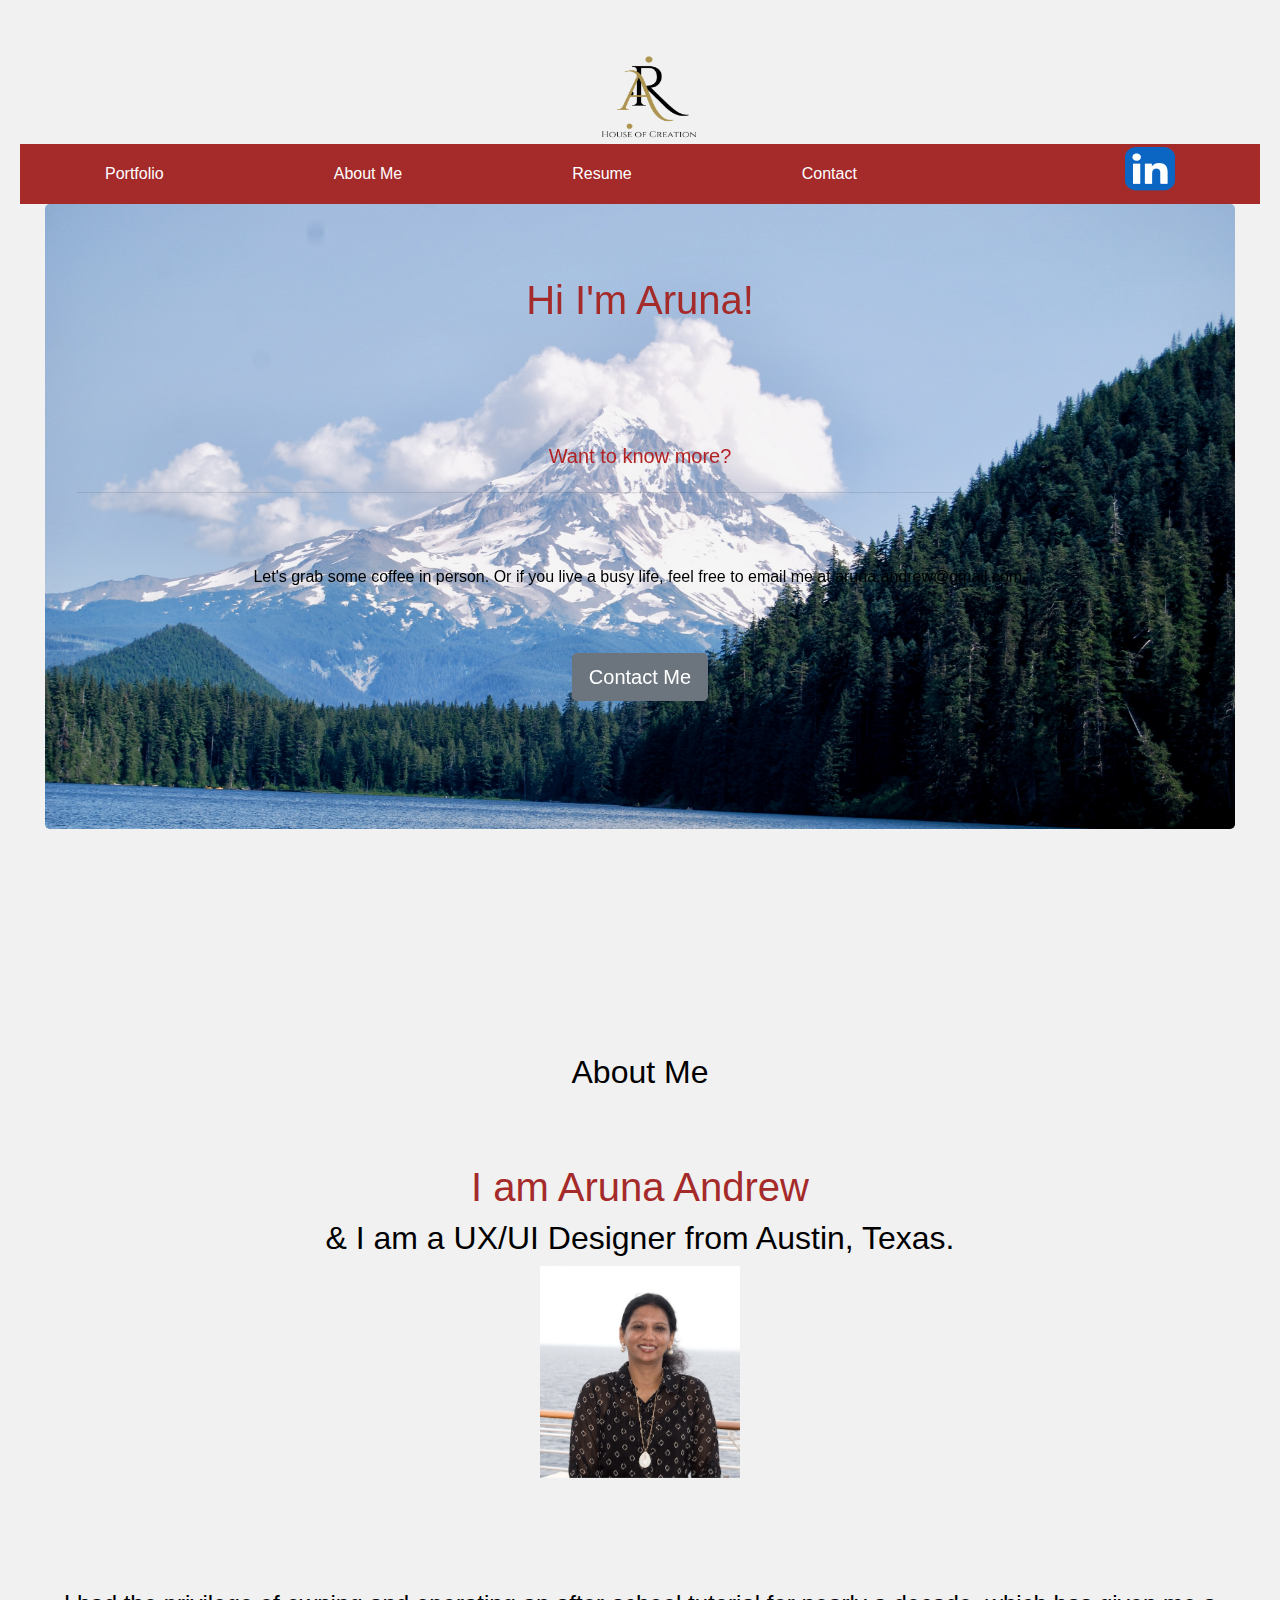
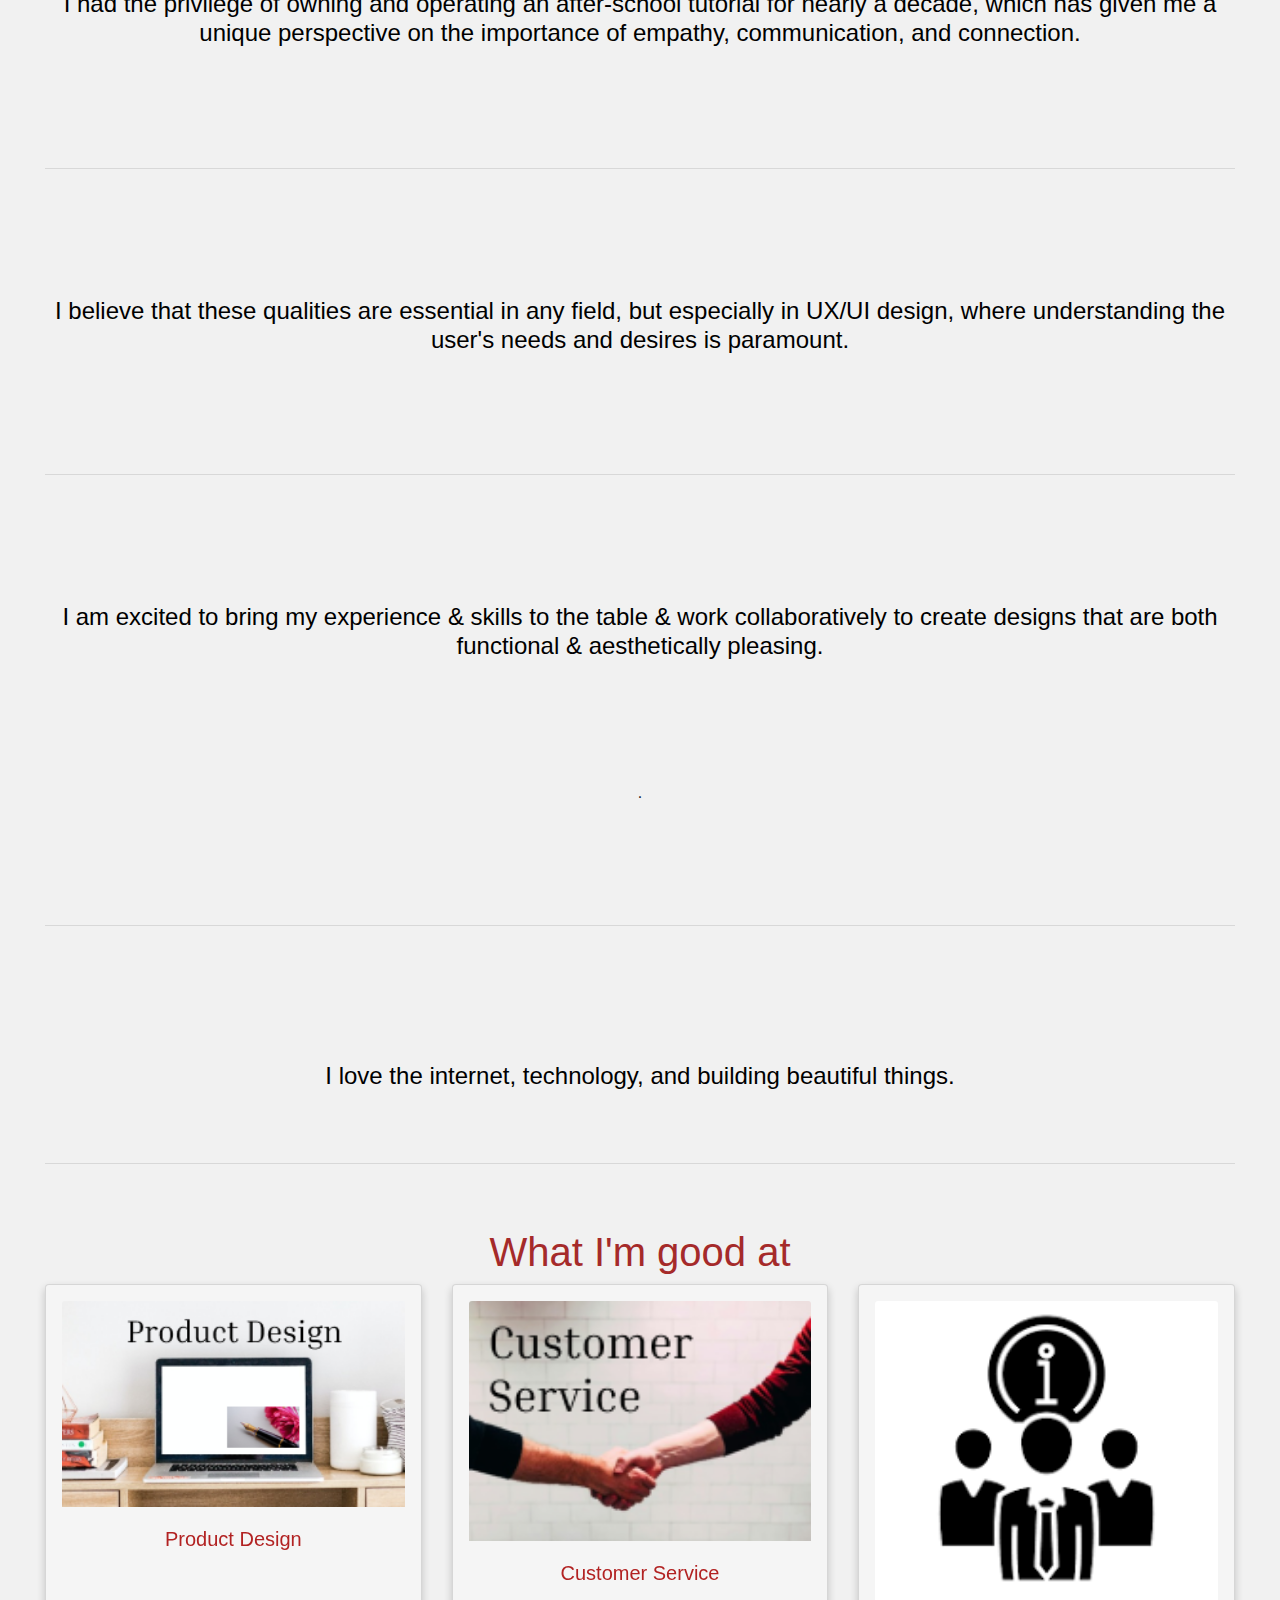
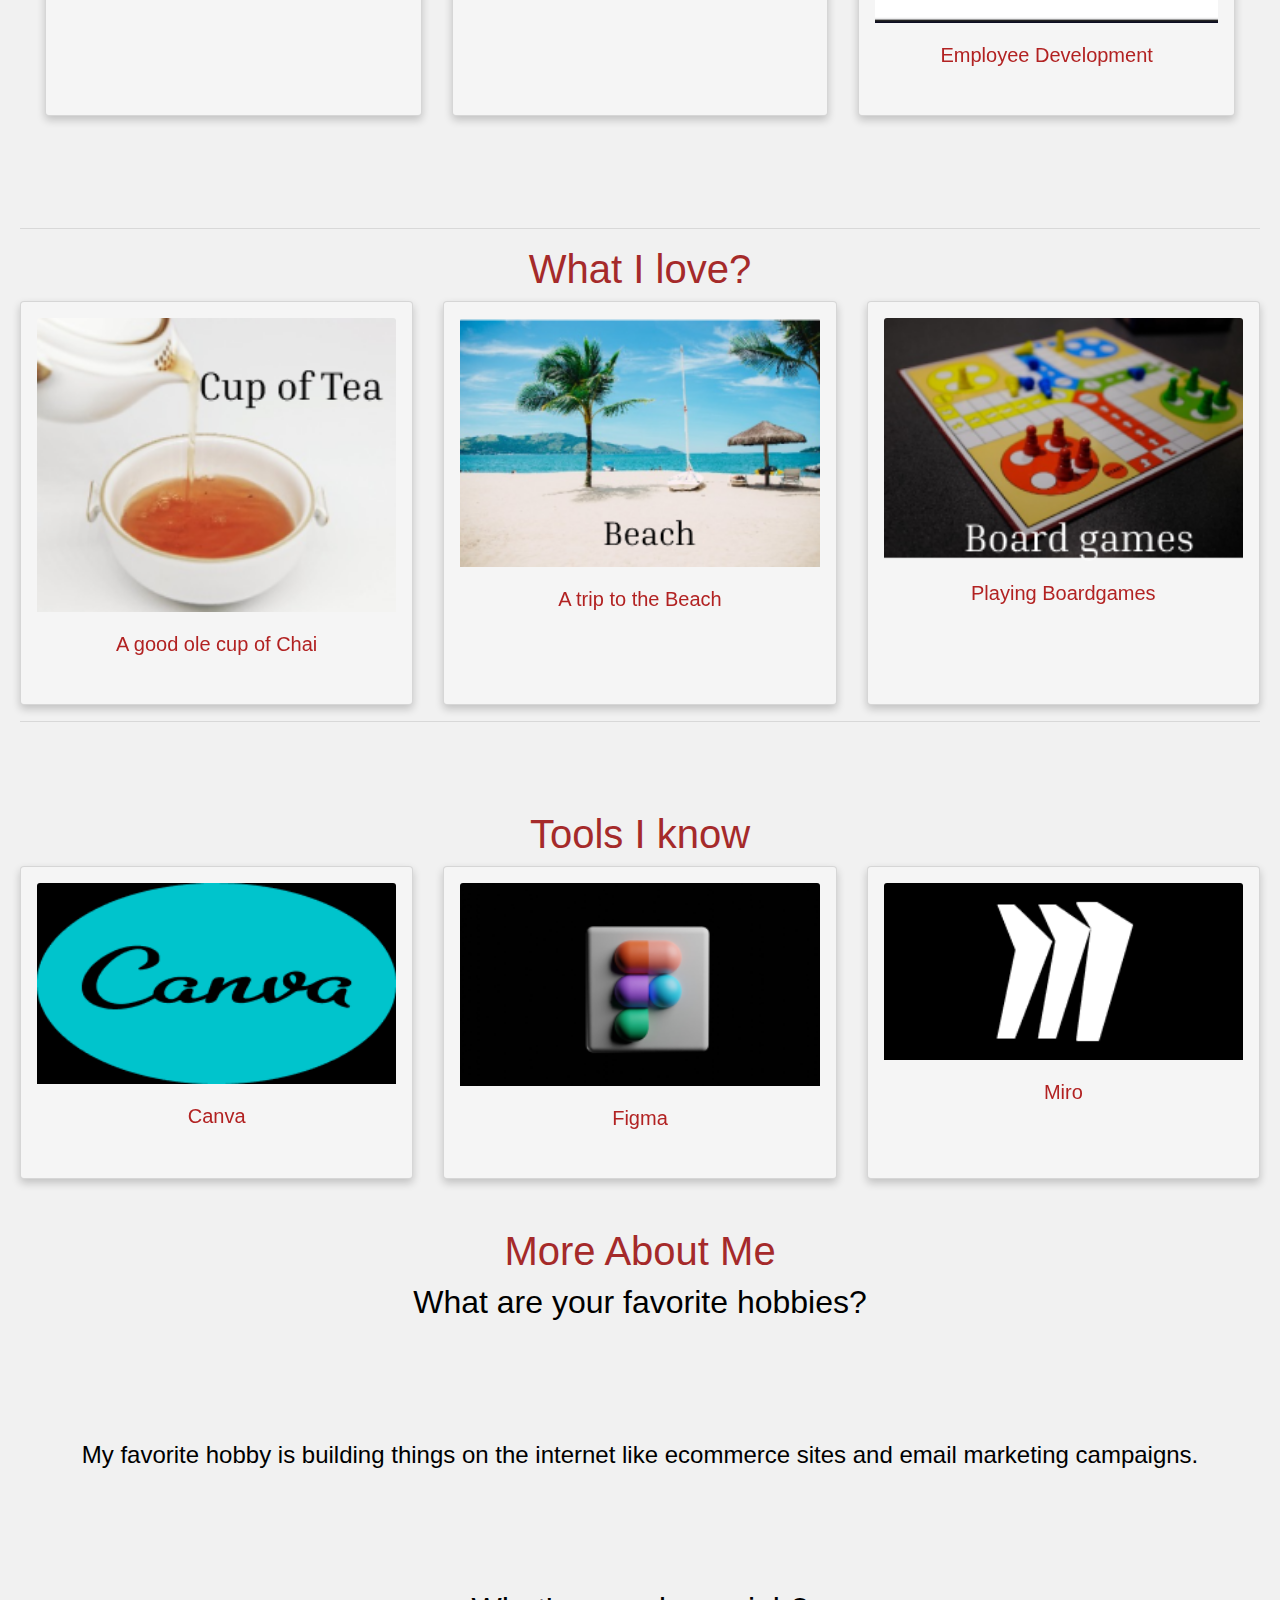
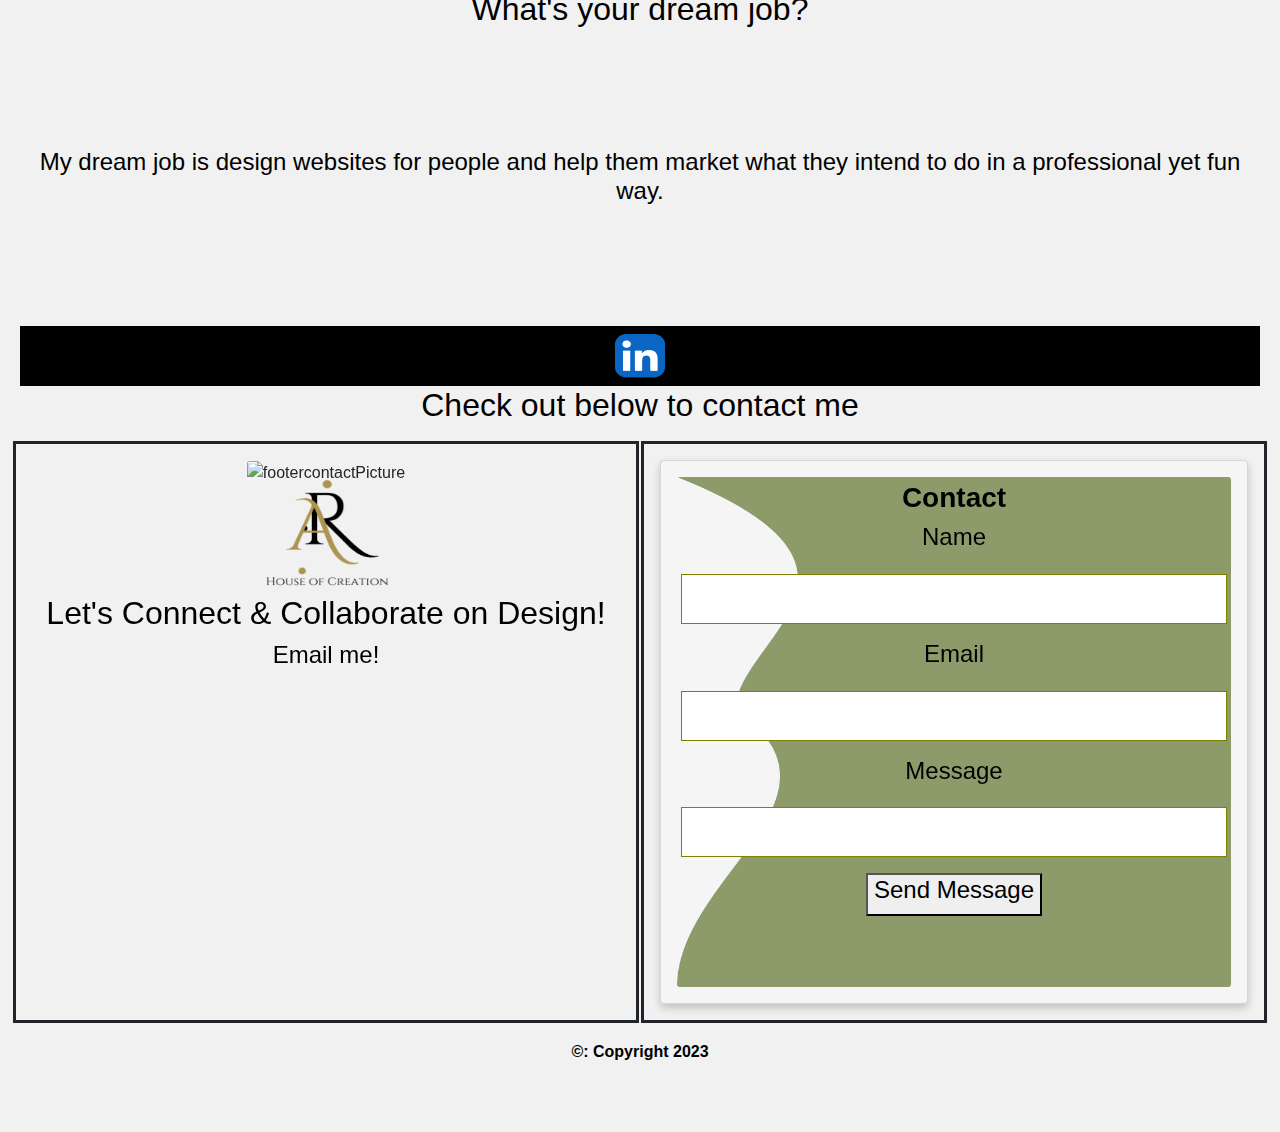
==== commit b072d5d5: "updated" ====
--- a/about.html
+++ b/about.html
@@ -10,6 +10,11 @@
     <link rel="stylesheet" href="https://stackpath.bootstrapcdn.com/bootstrap/4.3.1/css/bootstrap.min.css" integrity="sha384-ggOyR0iXCbMQv3Xipma34MD+dH/1fQ784/j6cY/iJTQUOhcWr7x9JvoRxT2MZw1T" crossorigin="anonymous">
     <link rel="stylesheet" href="css/index.css">
     <meta name="viewport" content="width=device-width, initial-scale=1">
+    <link rel="stylesheet" href="https://cdn.jsdelivr.net/npm/bootstrap@4.6.2/dist/css/bootstrap.min.css">
+  <script src="https://cdn.jsdelivr.net/npm/jquery@3.7.1/dist/jquery.slim.min.js"></script>
+  <script src="https://cdn.jsdelivr.net/npm/popper.js@1.16.1/dist/umd/popper.min.js"></script>
+  <script src="https://cdn.jsdelivr.net/npm/bootstrap@4.6.2/dist/js/bootstrap.bundle.min.js"></script>
+  <!--------->
 
        <title>Aruna Andrew's Profile</title>
        <link rel="stylesheet" type="text/css" href="css/styles.css">
@@ -31,19 +36,27 @@
       </ul>
 <div style="padding:0 25px;">
 <!--end Nav bar-->
-
-<!-- Hero -->
-<div class="hero">
-  <div class="hero-overlay">
-    <h1>Hi I'm Aruna!</h1><br><br><br><br>
-      <h4>Want to know more? </h4>
-      <h3 style="color: firebrick; font-size: large;">Let's grab some coffee in person.
-       Or if you live a busy life, feel free to email me at aruna.andrew@gmail.com.</h3><br>
-       <a class="btn btn-outline-dark btn-lg" href="contact.html" role="button">Contact Me</a>
-  </div>
-    <img src="images/LostLake.jpeg" alt="LostLake" width="max" height="auto"
-    class="hero-image">
-  </div>
+<div class="jumbotron">
+  <div class="overlay"></div>
+  <div class="inner">
+      <h1 class="display-3"><h1>Hi I'm Aruna!</h1>
+      <p class="lead">
+        <h5>Want to know more? </h5>
+        
+      <hr class="my-4">
+      <p>Let's grab some coffee in person.
+        Or if you live a busy life, feel free to email me at aruna.andrew@gmail.com.</p>
+      <p class="lead">
+          <a class="btn btn-secondary btn-lg" href="#" role="button">Contact Me</a>
+      </p>
+  </div>
+</div>
+
+<!--------->
+
+<br><br><br><br><br><br><br><br>
+
+
 
 
 <!--Column Layout-->
@@ -111,53 +124,10 @@
      </div>-->
     </div>
   </div>
+</section>
+ 
+  <br><br>
   
- 
-  
-   <!--<section>
-    <h1>What I'm good at?</h1>
-    
-  </section>
-  <br><br>
- <div class="card-columns">
-    <div class="card">
-      <img class="card-img-top" src="images/productdesign.png" alt="Card image cap">
-      <div class="card-body">
-        <h5 class="card-title">Product Design</h5>
-       
-      </div>
-    </div>
-    <hr />
-    <div class="card">
-      <img class="card-img-top" src="images/customer service.png" alt="Card image cap">
-      <div class="card-body">
-        <h5 class="card-title">Customer Service</h5>
-        
-      </div>
-    </div>
-    <div class="card">
-      <img class="card-img-top" src="images/Uxstrategy.png" alt="Card image cap">
-      <div class="card-body">
-        <h5 class="card-title">UX Strategy</h5>
-       
-      </div>
-    </div>
-    <div class="card">
-      <img class="card-img-top" src="images/userresearch.png" alt="Card image cap">
-      <div class="card-body">
-        <h5 class="card-title">User Research</h5>
-       
-      </div>
-    </div>
-    
-    <div class="card">
-      <img class="card-img-top" src="images/staffdev.png" alt="Card image cap">
-      <div class="card-body">
-        <h5 class="card-title">Employee Development</h5>
-      </div>
-    </div>
-    </div>
-  </div>-->
   <br><br>
   <hr />
       <section>
@@ -187,6 +157,32 @@
   </section>
   <hr />
 <br><br><br>
+<section>
+  <h1>Tools I know</h1>
+  <div class="card-deck">
+    <div class="card">
+      <img class="card-img-top" src="images/canva.png" alt="Card image cap">
+      <div class="card-body">
+        <h5 class="card-title">Canva</h5>
+      </div>
+    </div>
+    <div class="card">
+      <img class="card-img-top" src="images/figms.png" alt="Card image cap">
+      <div class="card-body">
+        <h5 class="card-title">Figma</h5>
+      
+      </div>
+    </div>
+    <div class="card">
+      <img class="card-img-top" src="images/miro.png" alt="Card image cap">
+      <div class="card-body">
+        <h5 class="card-title">Miro</h5>
+        </div>
+     </div>
+    </div>
+  </div>
+</section>
+<br><br>
   <section class="questions-section">
     <h1>More About Me</h1>
     <h2>What are your favorite hobbies?</h2>
--- a/css/styles.css
+++ b/css/styles.css
@@ -42,18 +42,7 @@
   background-color: silver;
 }
 
-/* new accordian on resume */
-#panel, #flip {
-  padding: 5px;
-  text-align: center;
-  background-color: tan;
-  border: solid 1px #c3c3c3;
-}
-
-#panel {
-  padding: 50px;
-  display: none;
-}
+
 .casestudy1, .casestudy2, .casestudy3, .casestudy4, .casestudy5 {
     
     background-position: center;
@@ -180,7 +169,7 @@
       }
       
       h1 {
-        font-size: 50px;
+        font-size: 40px;
         word-break: break-all;
       }
       
@@ -290,28 +279,32 @@
       }
 
       /* About Me hero space */
-
-      .hero {
-        position: relative;
-     }
+/* jumotron- about me */
+.jumbotron {
+  position: relative;
+  background: url("../images/LostLake.jpeg");
+  background-size: cover;
+}
+
+.jumbotron > .overlay {
+  position: absolute;
+  top: 0;
+  right: 0;
+  bottom: 0;
+  left: 0;
+  background-image: "/images/LostLake.jpeg";
+  /*background-color: rgba(255, 132, 230, 0.85);*/
+  z-index: 1;
+}
+
+.jumbotron > .inner {
+  position: relative;
+  z-index: 2;
+}
+      
      
-     .hero-overlay {
-       text-align: center;
-       position: absolute;
-       z-index: 0; /* do not remove. it keeps pic intact */
-       width: 100%;
-       h1 {
-         /*font-size: 6vw;*/
-         transform: translateY(6vw);/* keeps h1 in position */
-         color: red; 
-         /*letter-spacing: 0.45rem;*/
-         font-weight: 700;
-       }
-     }
-     
-     .hero-image {
-       display: block;
-        /*//overflow: visible;*/
+.hero-image {
+  display: block;/* needed for jumbotron image */
        z-index:-1;
        margin-left: auto;
        margin-right: auto;
@@ -322,14 +315,16 @@
        padding: 3rem;
        &:last-of-type {
          padding-top: 0;
+         font-weight: 600;
        }
      }
      
      div, p {
        font-family: Arial, Helvetica, sans-serif;
        text-rendering: optimizeLegibility;
-     }
-      /* hero space */
+     }*/
+      /* hero space/jumbotron */
+
       /* about me */
       img.sticky {
         position: -webkit-sticky;
@@ -354,33 +349,101 @@
     background-color:  rgb(155, 155, 139);
   }
 }
+
 /* end @media rule */
 
-/* my skills on Resume */
-.container1 {
-  border: 1px dashed white; 
-  width: max; 
-  height: 50px;
-  }
-
-.container { 
-  border: 1px dashed white; 
-  width: 750px; 
-  height: 750px;
-  }
-
-.outer-container{
-  display: flex;  
-  flex-direction: row;   
-  
-}
-
-.container2 {
-  
-  border: 1px dashed white; 
-  width: 750px; 
-  height: 750px;
-  }
+/* Resume */
+/* accordian v2 */
+bodyAccordian {
+  background-color: #FFF8F2;
+  color: #373539;
+  font-family: 'Montserrat', sans-serif;
+}
+
+.containerAccordian {
+ padding: 200px;
+}
+
+.faq-drawer {
+  margin-bottom: 30px;
+}
+
+.faq-drawer__content-wrapper {
+  font-size: 1.25em;
+  line-height: 1.4em;
+  max-height: 0px;
+  overflow: hidden;
+  transition: 0.25s ease-in-out;
+}
+
+.faq-drawer__title {
+  border-top: #000 1px solid;
+  cursor: pointer;
+  display: block;
+  font-size: 1.25em;
+  font-weight: 700;
+  padding: 30px 0 0 0;
+  position: relative;
+  margin-bottom: 0;
+  transition: all 0.25s ease-out;
+}
+
+.faq-drawer__title::after {
+  border-style: solid;
+  border-width: 1px 1px 0 0;
+  content: " ";
+  display: inline-block;
+  float: right;
+  height: 10px;
+  left: 2px;
+  position: relative;
+  right: 20px;
+  top: 2px;
+  transform: rotate(135deg);
+  transition: 0.35s ease-in-out;
+  vertical-align: top;
+  width: 10px;
+}
+
+/* OPTIONAL HOVER STATE */
+.faq-drawer__title:hover { 
+  color: #4E4B52  ;
+}
+
+.faq-drawer__trigger:checked
+  + .faq-drawer__title
+  + .faq-drawer__content-wrapper {
+  max-height: 350px;
+}
+
+.faq-drawer__trigger:checked + .faq-drawer__title::after {
+  transform: rotate(-45deg);
+  transition: 0.25s ease-in-out;
+}
+
+input[type="checkbox"] {
+  display: none;
+}
+
+@media only screen and (max-width: 600px) {
+  .containerAccordian {
+    padding: 80px;
+  }
+}
+
+/* new accordian on resume 
+#panel, #flip {
+  padding: 5px;
+  text-align: center;
+  background-color: tan;
+  border: solid 1px #c3c3c3;
+}
+
+#panel {
+  padding: 50px;
+  display: none;
+}*/
+
 /* container try */
 
   
@@ -472,6 +535,15 @@
   border: solid;
   margin: 1px;
 }	
+/* responsive flexbox ux skills resume */
+
+
+
+
+
+
+
+
 /* alternate contact form 
 @import url(https://fonts.googleapis.com/css?family=Open+Sans:400italic,400,300,600);
 
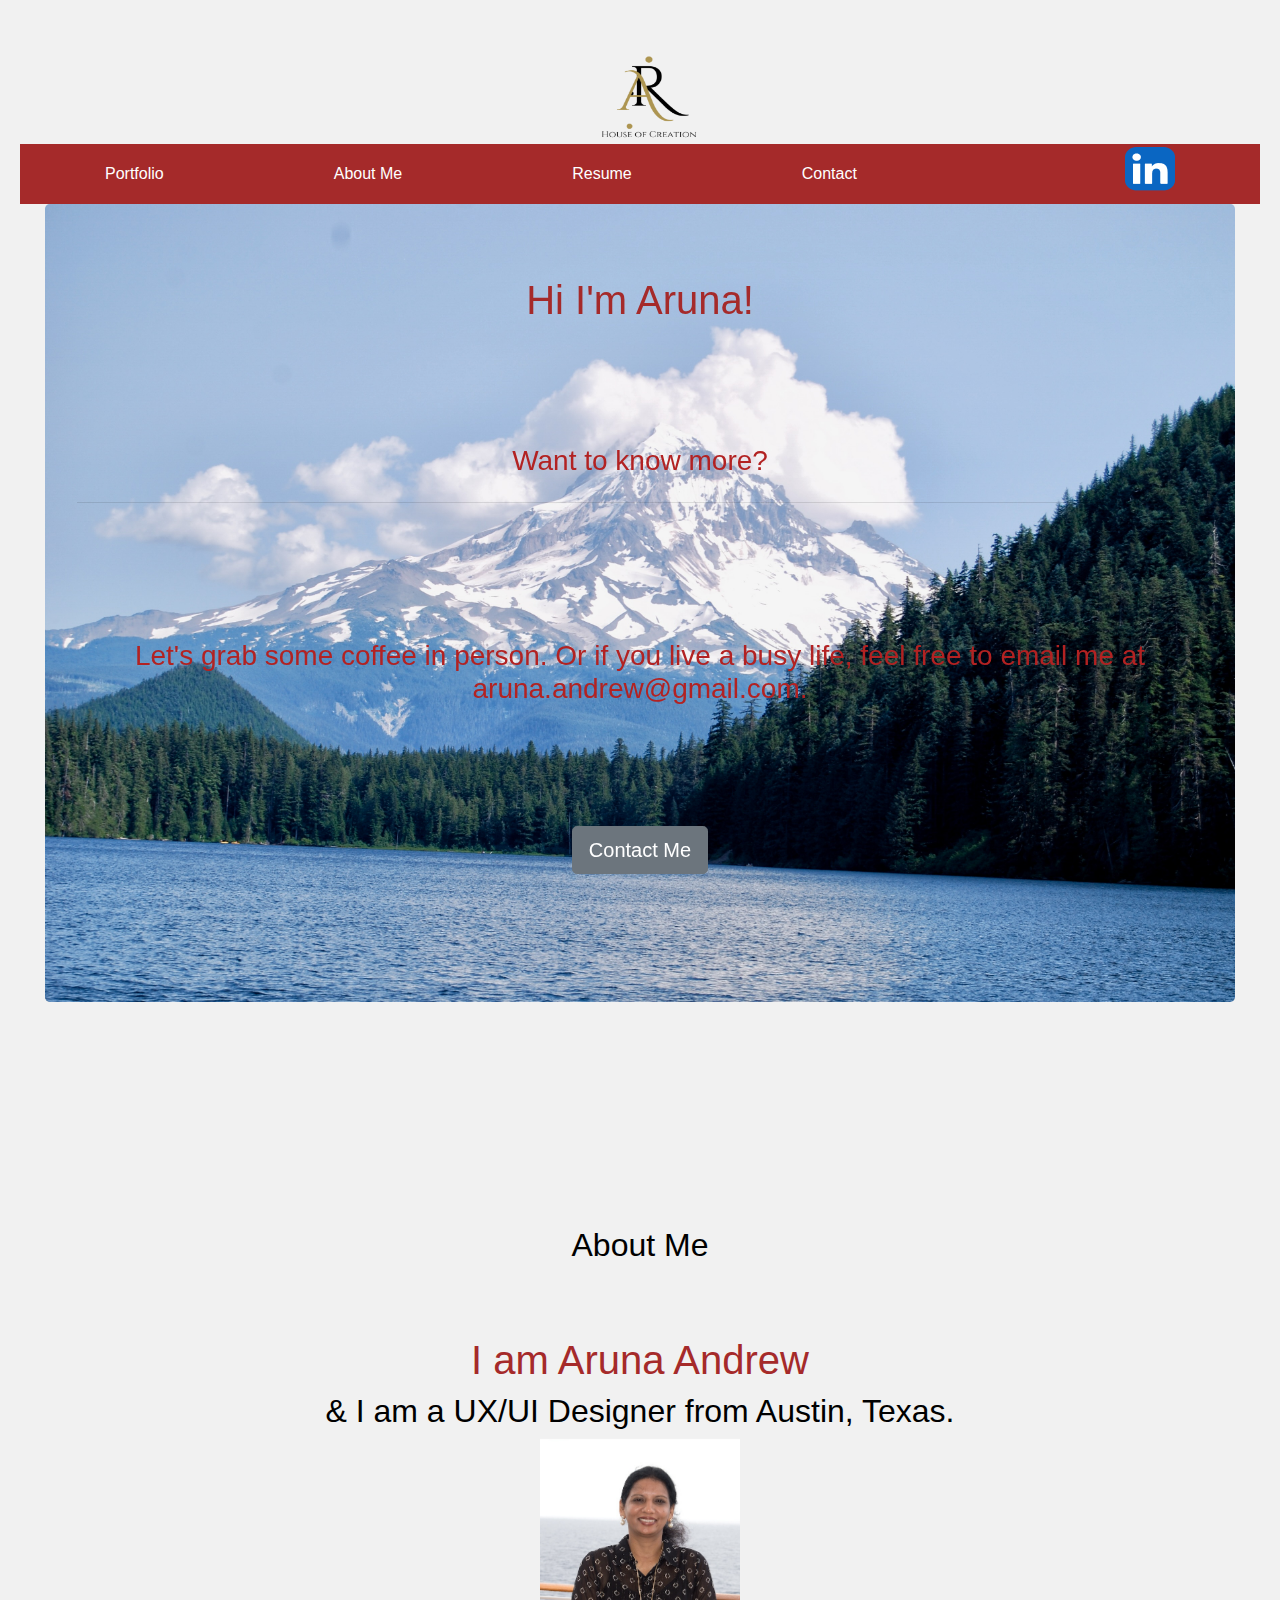
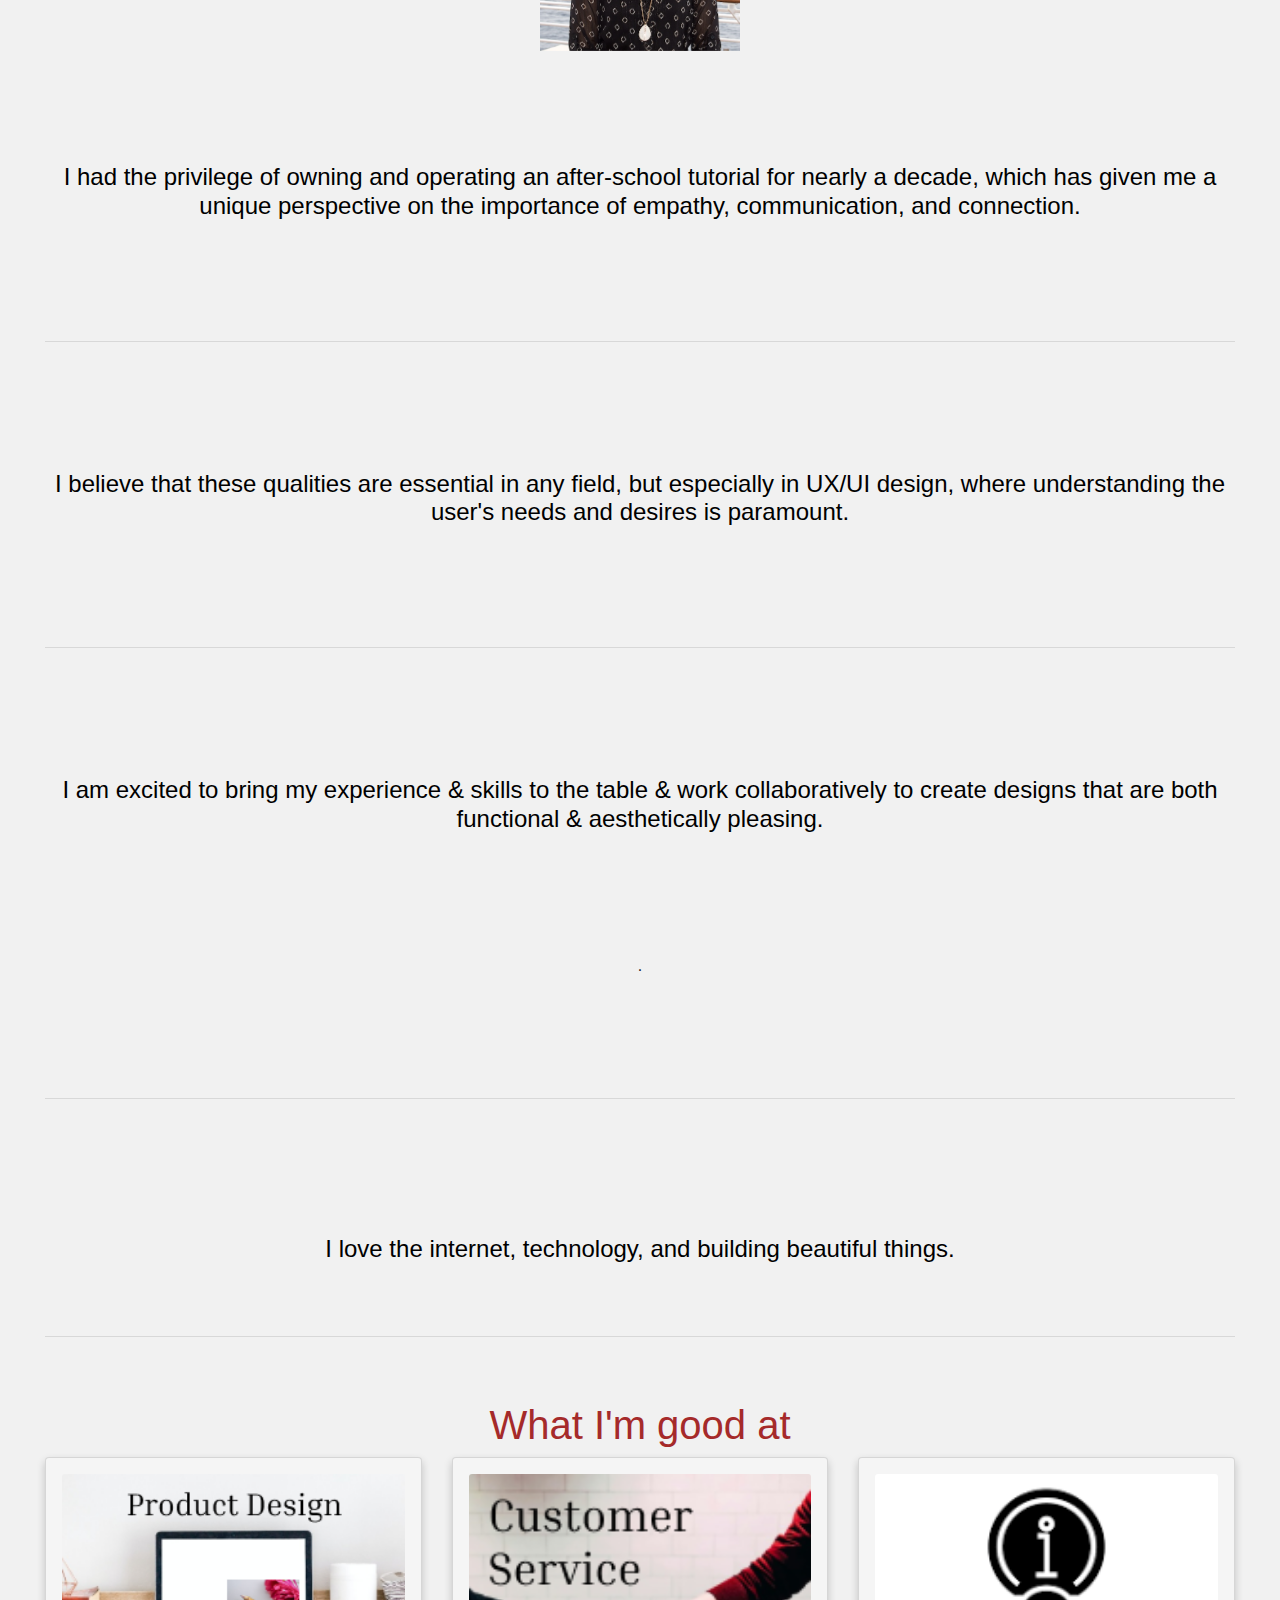
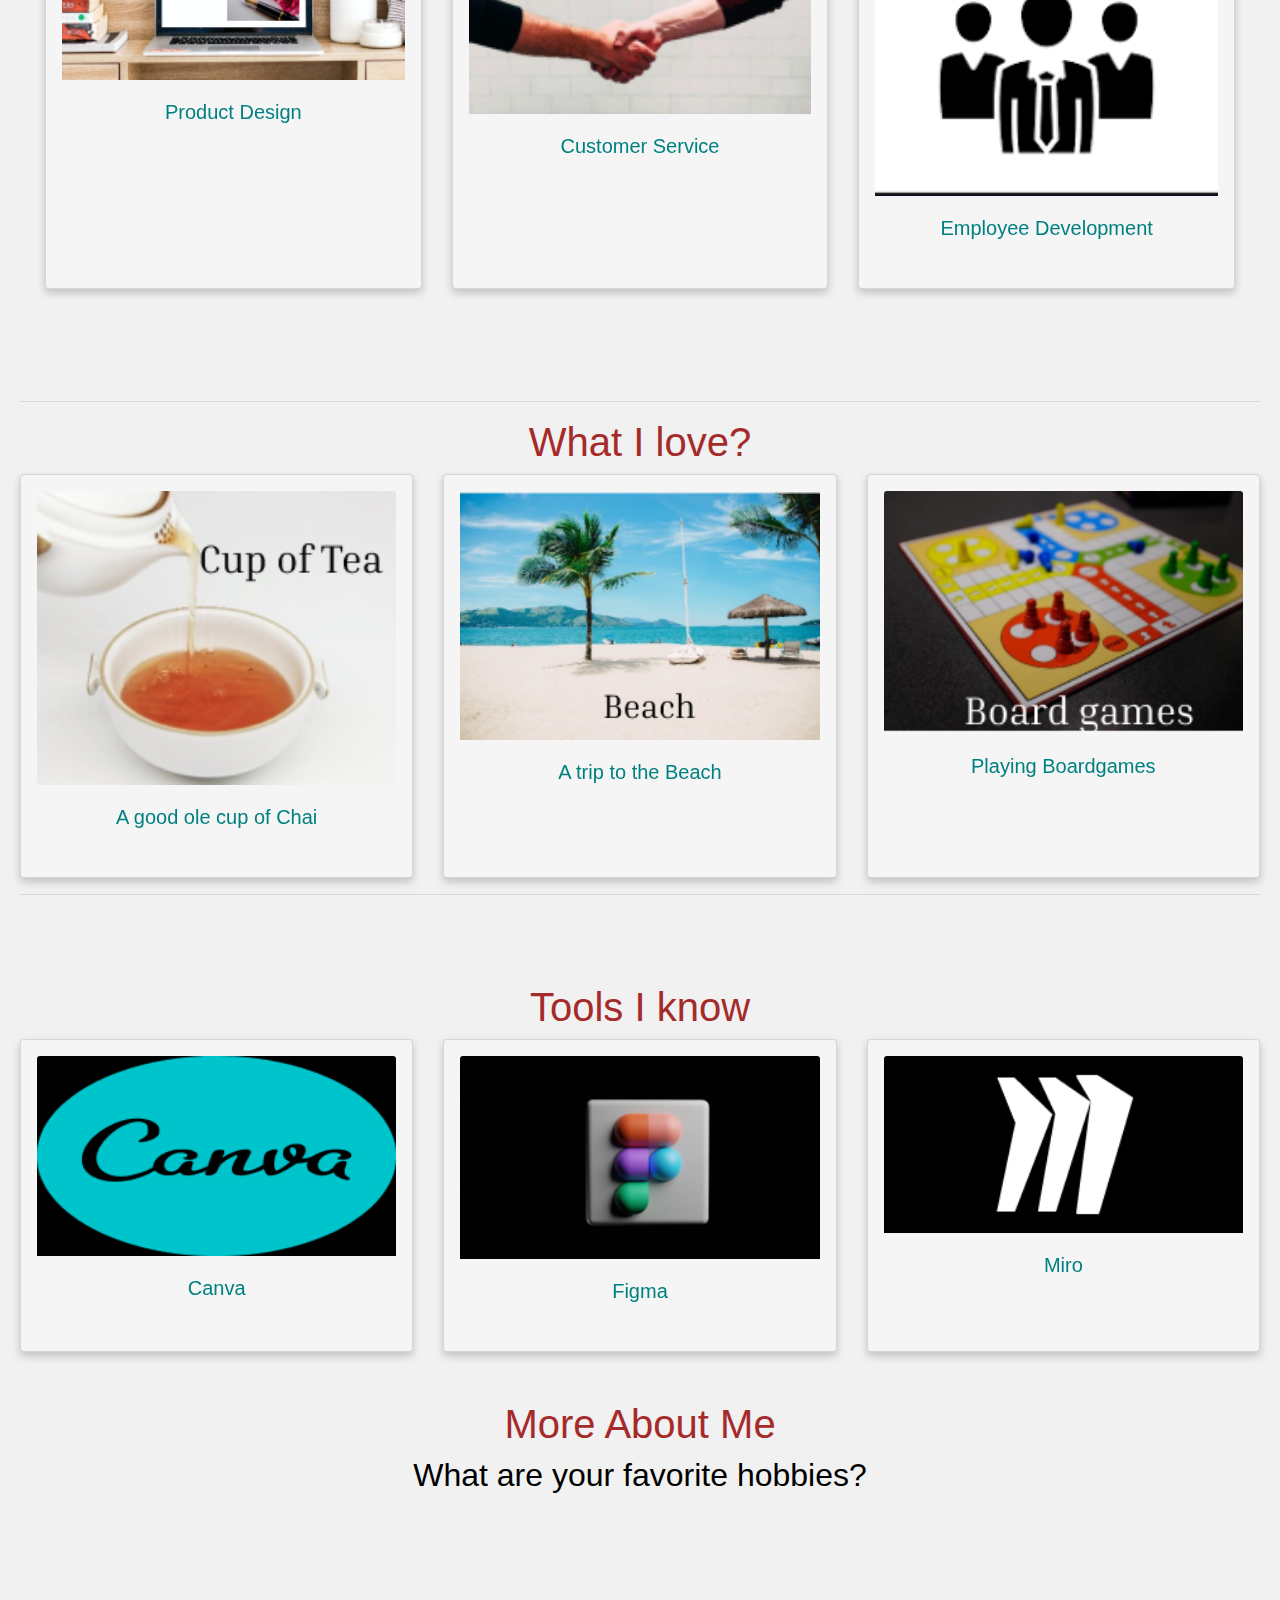
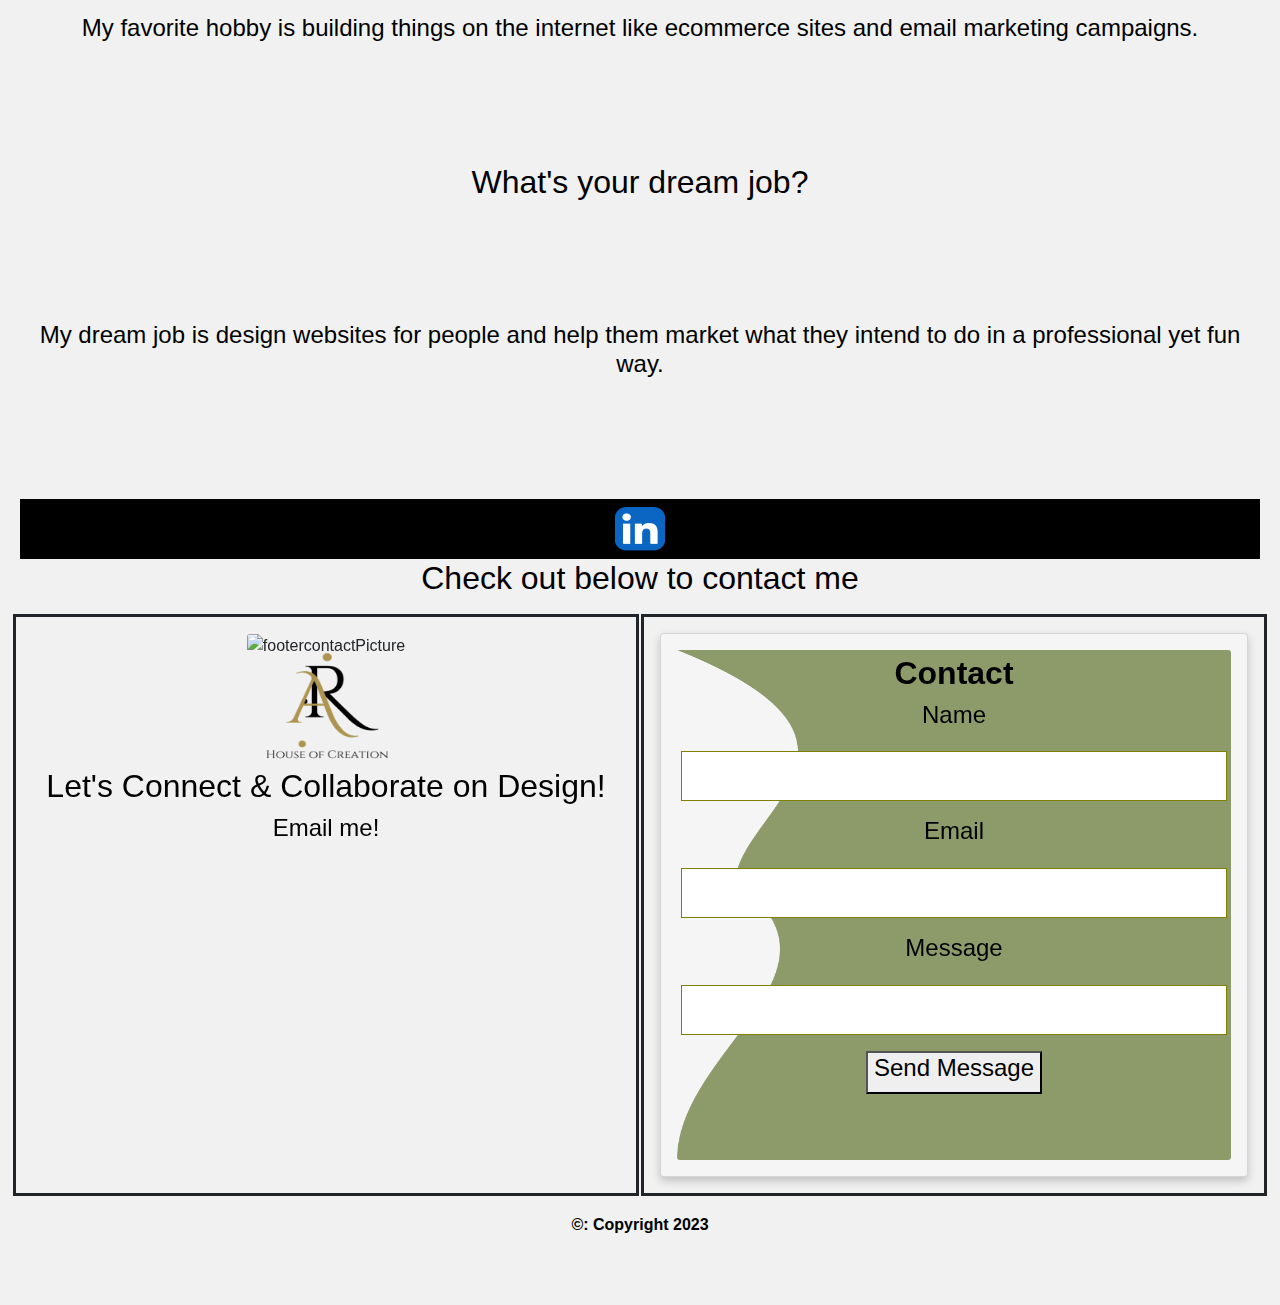
==== commit 4c883788: "updated" ====
--- a/about.html
+++ b/about.html
@@ -41,11 +41,11 @@
   <div class="inner">
       <h1 class="display-3"><h1>Hi I'm Aruna!</h1>
       <p class="lead">
-        <h5>Want to know more? </h5>
+        <h3>Want to know more? </h3>
         
       <hr class="my-4">
-      <p>Let's grab some coffee in person.
-        Or if you live a busy life, feel free to email me at aruna.andrew@gmail.com.</p>
+      <p><h3>Let's grab some coffee in person.
+        Or if you live a busy life, feel free to email me at aruna.andrew@gmail.com.</h3></p>
       <p class="lead">
           <a class="btn btn-secondary btn-lg" href="#" role="button">Contact Me</a>
       </p>
@@ -214,7 +214,7 @@
 <div class="col"><div class="card bg-green text-white">
   <img src="images/footerimage.png" alt="footercontactPicture" align="right" width="500" height="510" alt="footercontactPicture" class="card-img" alt="...">
   <div class="card-img-overlay">
-    <h3 class="w3-xxxlarge"><b>Contact</b></h3>
+    <h2 class="w3-xxxlarge"><b>Contact</b></h2>
     <form id="contact" action="" method="post">
     <form action="/action_page.php" target="_blank">
       <div class="w3-section">
--- a/css/styles.css
+++ b/css/styles.css
@@ -128,16 +128,16 @@
   color: black;
 }
 h3 {
-  color: black;
+  color: firebrick;
 }
 h4 {
   color: black;
 }
 h5 {
-  color: firebrick;
+  color: teal;
 }
 h6 {
-  color: black;
+  color: darkred;
 }
 p {
   color: black;
@@ -393,7 +393,7 @@
   border-width: 1px 1px 0 0;
   content: " ";
   display: inline-block;
-  float: right;
+  /*float: right;*//* not sure what this is for. it was noted as a problem */
   height: 10px;
   left: 2px;
   position: relative;
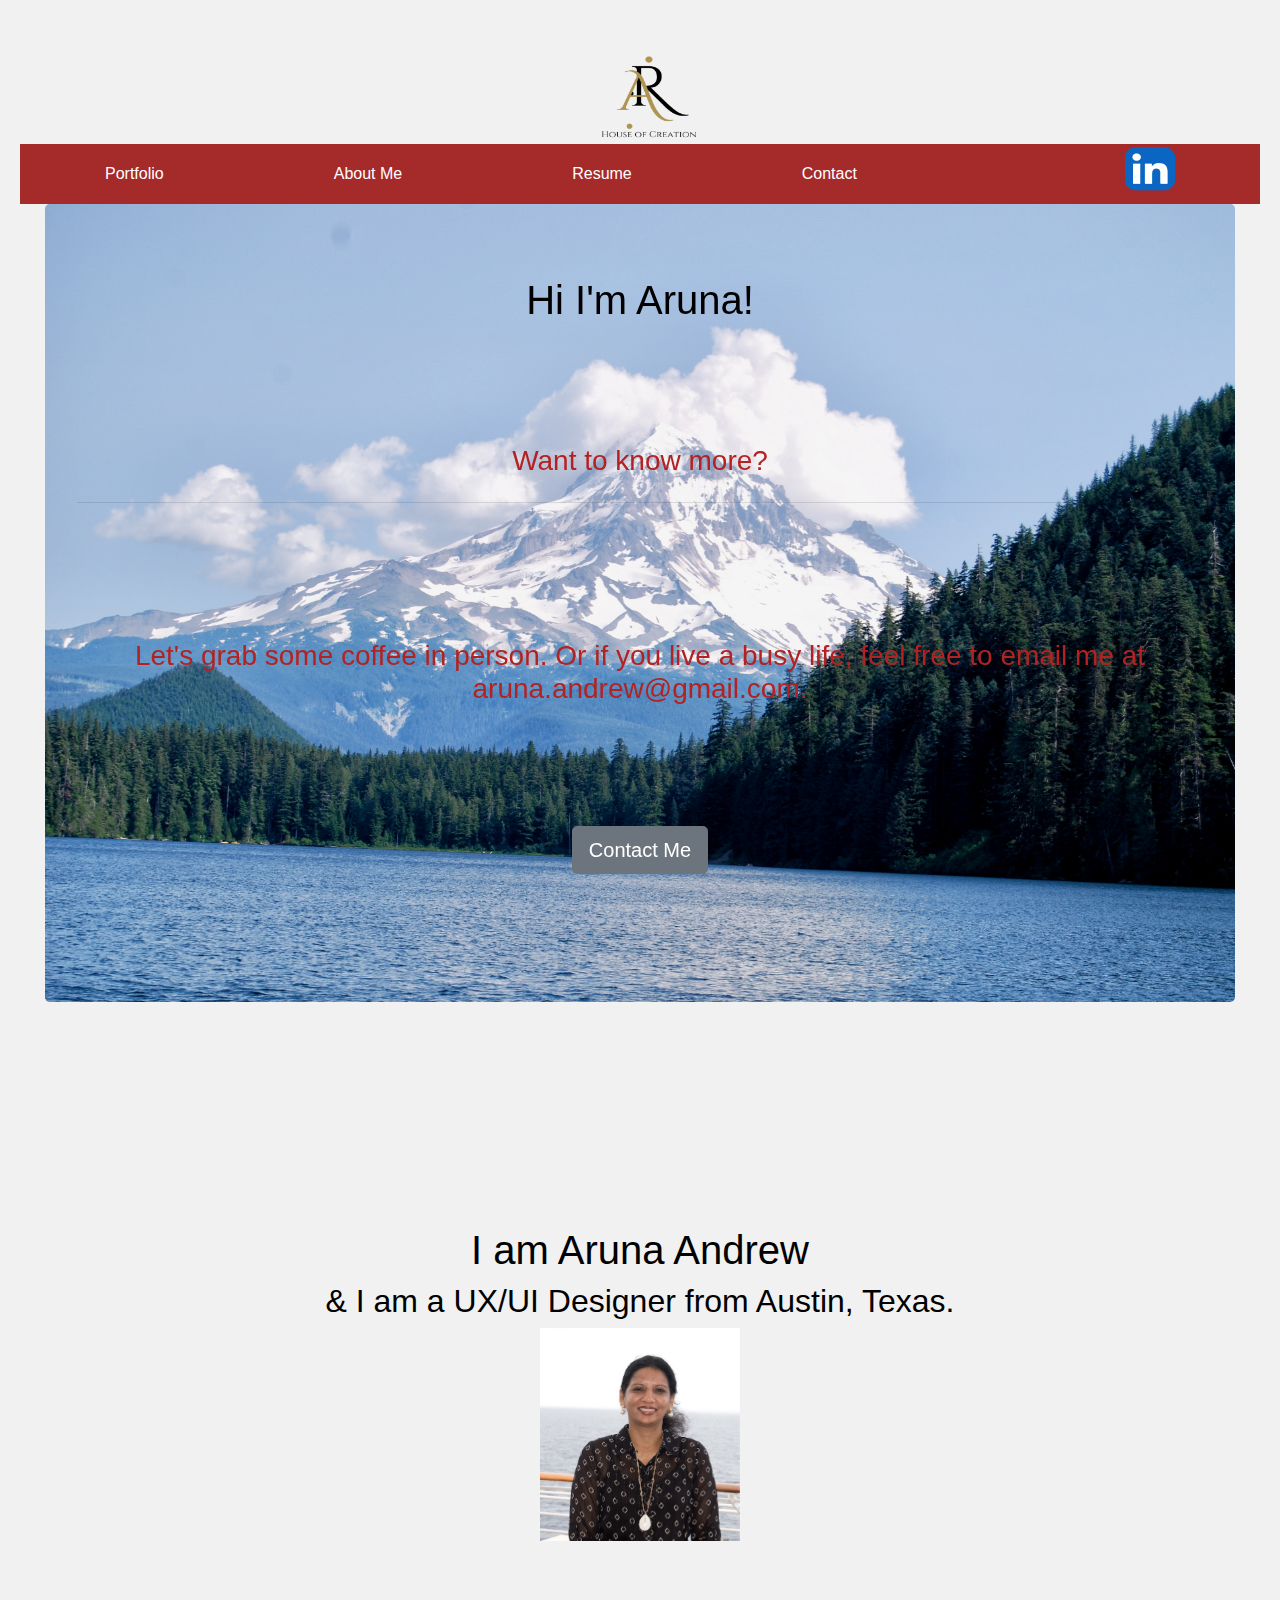
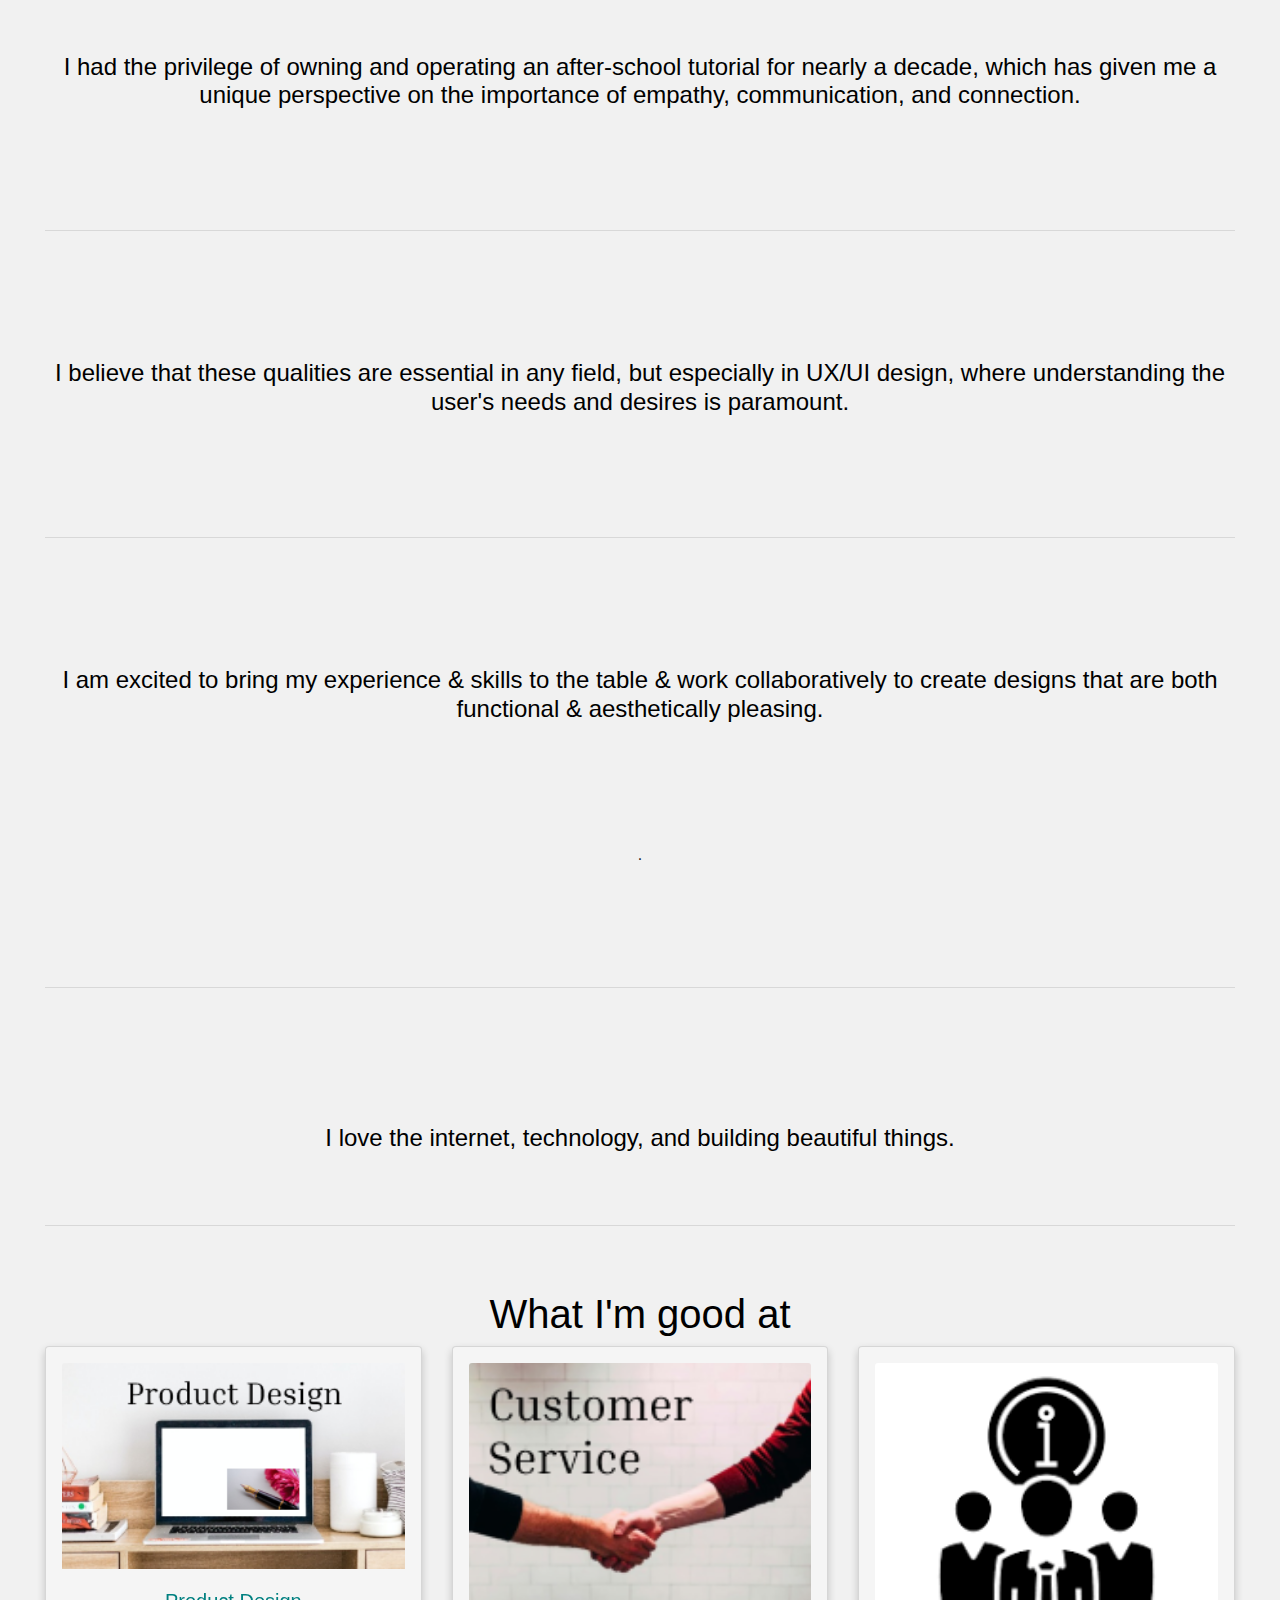
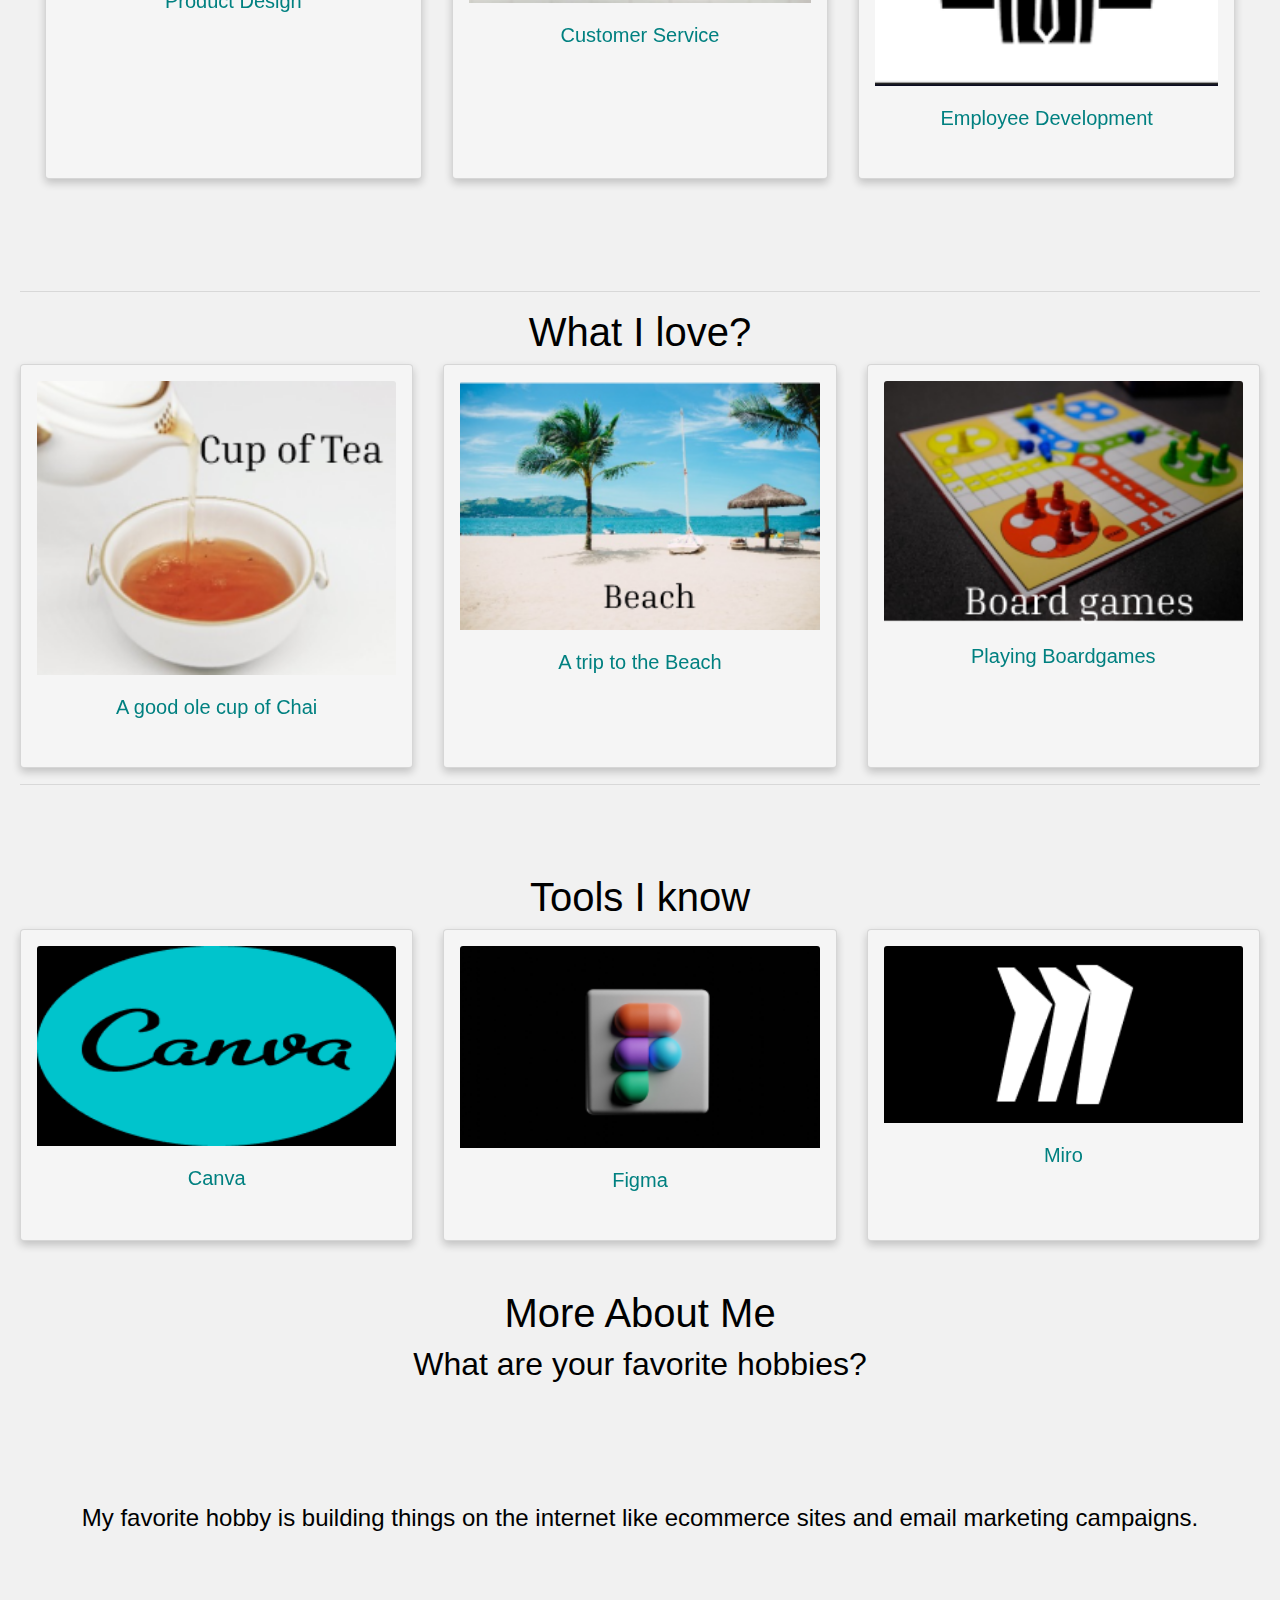
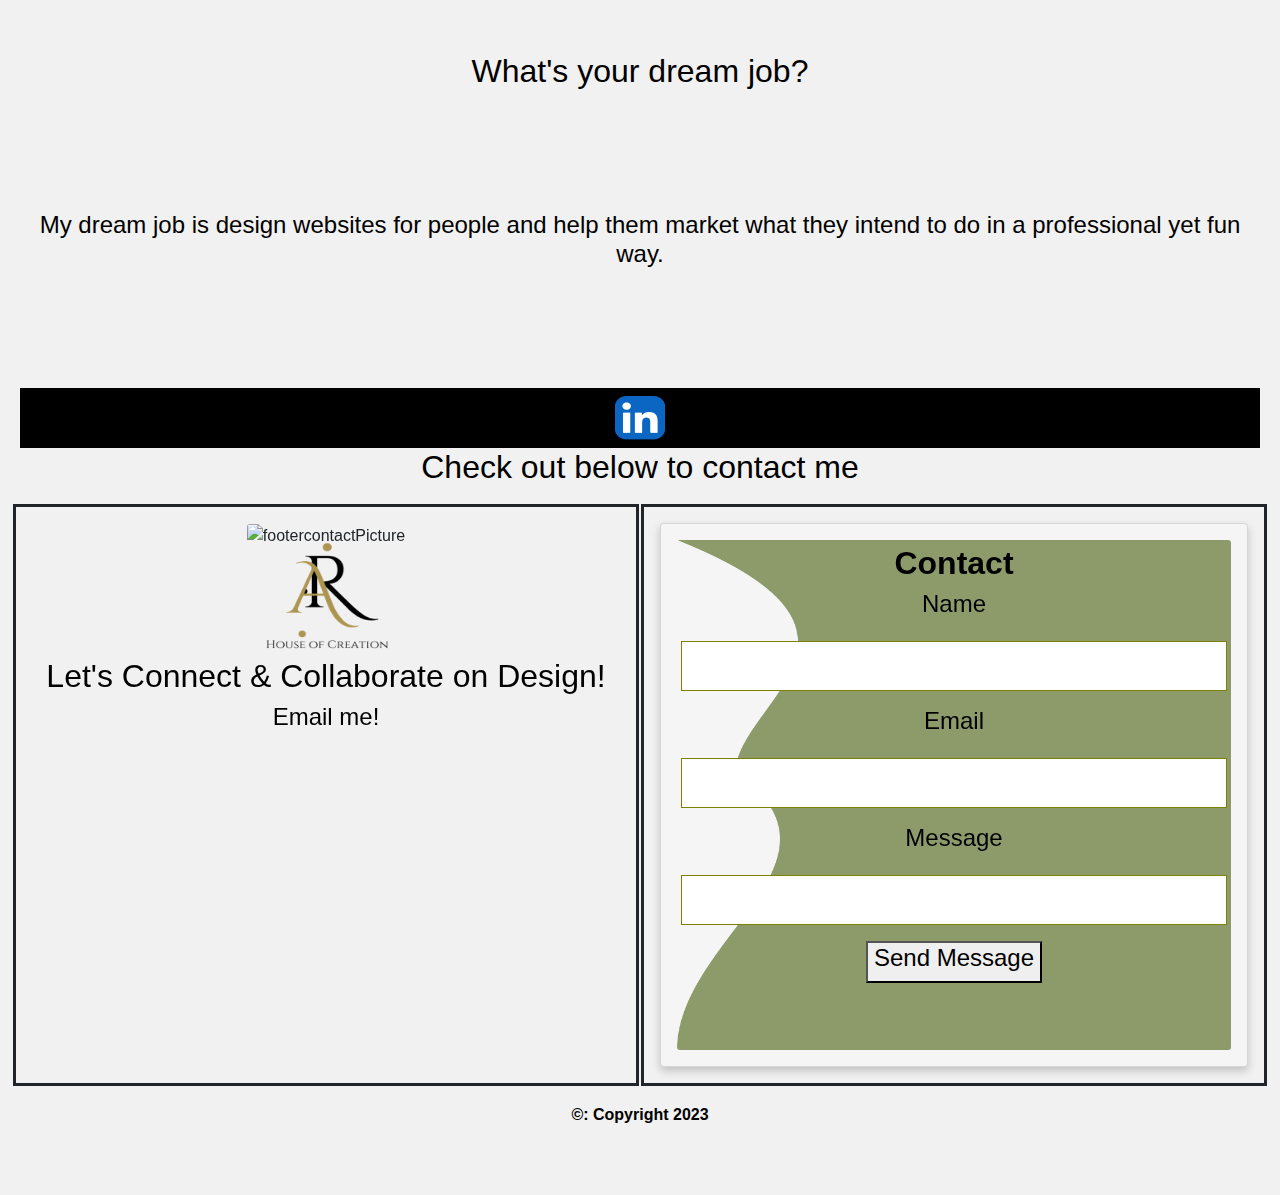
==== commit 6e701182: "updated" ====
--- a/about.html
+++ b/about.html
@@ -30,9 +30,8 @@
         <li><a href="about.html">About Me</a></li>
         <li><a href="resume.html">Resume</a></li>
         <li><a href="contact.html">Contact</a></li>
-        <li class="right"><a href="www.linkedin.com/in/aruna-a" class="social-icon si-rounded si-small si-linkedin">
-          <img src="images/linkedin.png">
-       </a>
+        <li class="right"><a href="https://www.linkedin.com/in/aruna-a/" class="social-icon si-rounded si-small si-linkedin">
+          <img src="images/linkedin.png"></a></li>
       </ul>
 <div style="padding:0 25px;">
 <!--end Nav bar-->
@@ -60,7 +59,7 @@
 
 
 <!--Column Layout-->
-<h2>About Me</h2><h2><p>
+
   <h1>I am Aruna Andrew </h1>
   <h2>& I am a UX/UI Designer from Austin, Texas.</h2>
 
--- a/css/styles.css
+++ b/css/styles.css
@@ -122,7 +122,7 @@
     font-family: Arial, Helvetica, sans-serif;
  }
  h1 {
-  color: brown;
+  color: black;
 }
  h2 {
   color: black;
